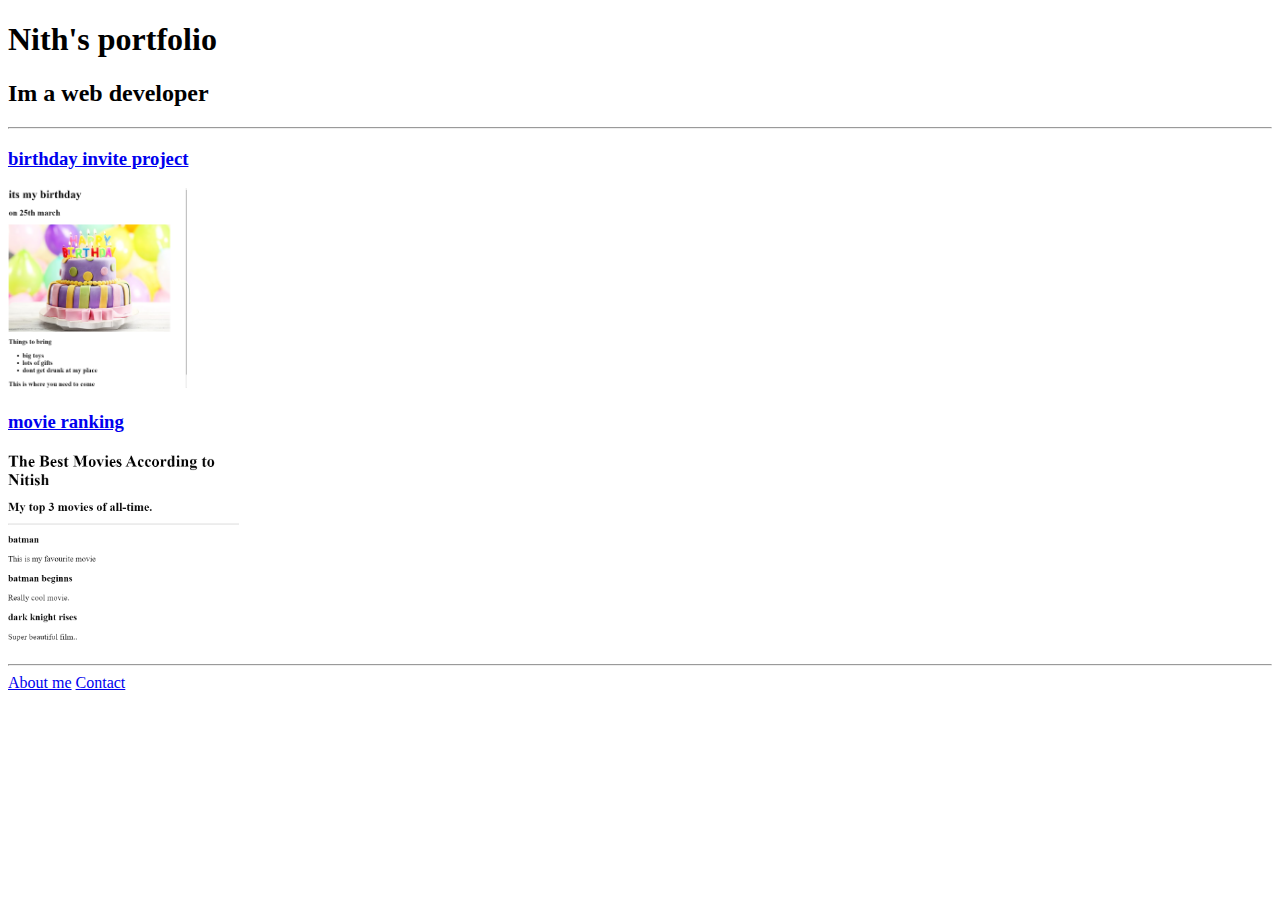
==== index.html @ f0f776c5 "Add files via upload" ====
<!DOCTYPE html>
<html lang="en">
<head> 
    <title>Nith's portfolio </title>
</head>
<body>
    
    <div style=margin: 10px;"></div>
    <h1> Nith's portfolio </h1>
    <h2> Im a web developer</h2>
    <hr/>
    <h3><a href="./public/birthday-invite.html">birthday invite project</a></h3>
    <img src="./assets/images/bbirthday invite.png" height="200">
    <h3><a href="./public/movie-ranking.html">movie ranking </a></h3>
    <img src="./assets/images/mmovie-ranking.png" height="200">
    <hr/>
    <a href="./public/about.html">About me</a>
    <a href="./public/contact.html">Contact</a>
</body>
</html>
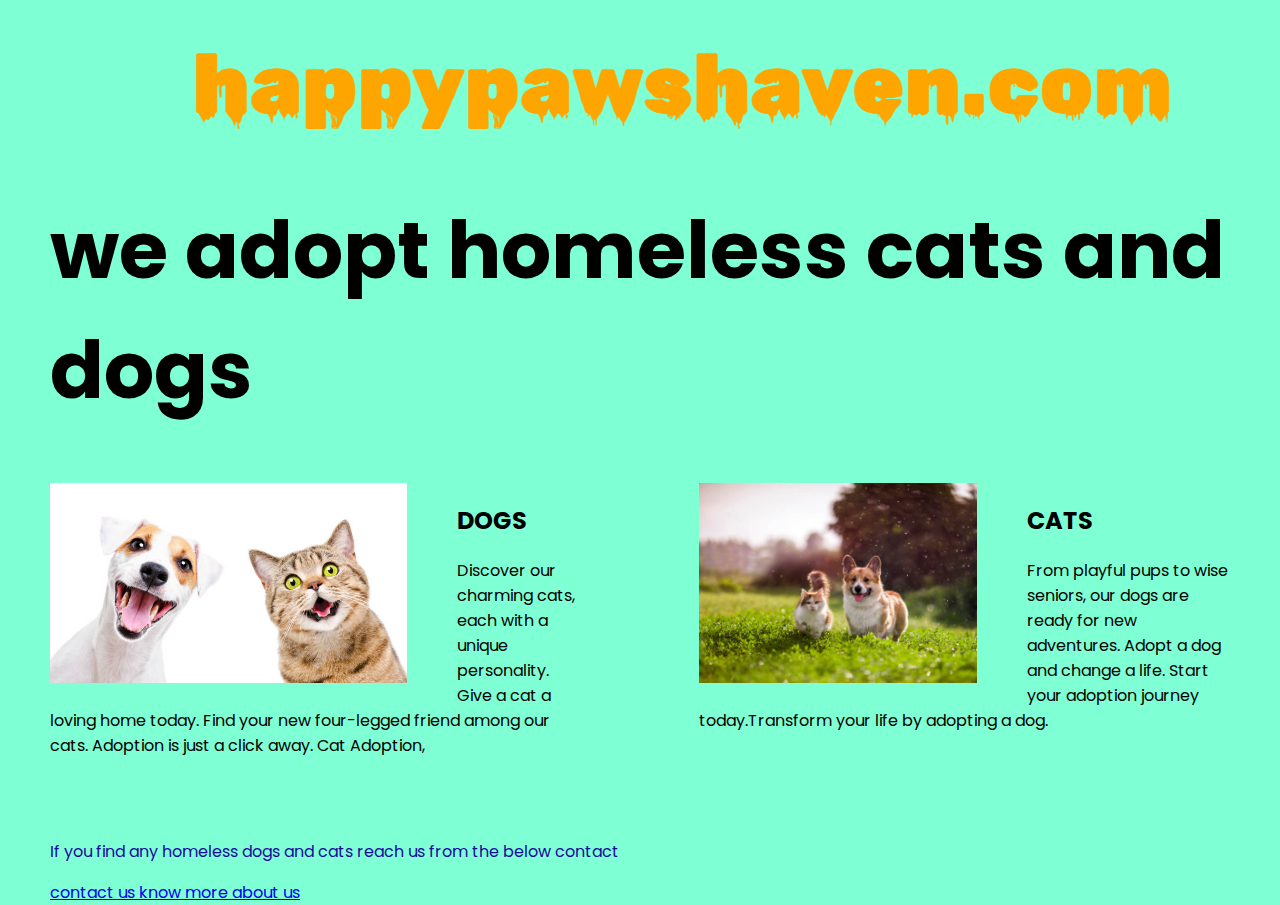
==== commit d0e68482: "Add files via upload" ====
--- a/index.html
+++ b/index.html
@@ -1,22 +1,42 @@
-
 <!DOCTYPE html>
 <html lang="en">
-<head> 
-    <title>Nith's portfolio </title>
+
+<head>
+  <meta charset="UTF-8">
+  <meta name="viewport" content="width=device-width, initial-scale=1.0">
+  <title>Agency</title>
+  <link rel="stylesheet" href="./solution.css">
+  <link rel="preconnect" href="https://fonts.googleapis.com">
+  <link rel="preconnect" href="https://fonts.gstatic.com" crossorigin>
+  <link href="https://fonts.googleapis.com/css2?family=Poppins:wght@400;700&display=swap" rel="stylesheet">
 </head>
+
 <body>
-    
-    <div style=margin: 10px;"></div>
-    <h1> Nith's portfolio </h1>
-    <h2> Im a web developer</h2>
-    <hr/>
-    <h3><a href="./public/birthday-invite.html">birthday invite project</a></h3>
-    <img src="./assets/images/bbirthday invite.png" height="200">
-    <h3><a href="./public/movie-ranking.html">movie ranking </a></h3>
-    <img src="./assets/images/mmovie-ranking.png" height="200">
-    <hr/>
-    <a href="./public/about.html">About me</a>
-    <a href="./public/contact.html">Contact</a>
+  <div class="main">
+    <img class="logo" src="./assets/images/0000.png" alt="logo">
+    <h1>we adopt homeless cats and dogs</h1>
+    <div class="left card"><img class="tile-image" src="./assets/images/doga and cats 2.jpg" alt="hand and flower in water">
+      <h2 class="card-title">DOGS</h2>
+      <p class="card-text">Discover our charming cats, each with a unique personality. Give a cat a loving home today.
+
+        Find your new four-legged friend among our cats. Adoption is just a click away.
+       
+       Cat Adoption, </p>
+    </div>
+
+    <div class="right card"><img class="tile-image" src="./assets/images/dongs and cats images.jpg" alt="metal structure">
+      <h2 class="card-title">CATS</h2>
+      <p> From playful pups to wise seniors, our dogs are ready for new adventures. Adopt a dog and change a life.
+
+        Start your adoption journey today.Transform your life by adopting a dog. </p>
+    </div>
+
+  </div>
+  <footer>
+    <p>If you find any homeless dogs and cats reach us from the below contact</p>
+    <a href="./public/contact.html">contact us    </a>
+    <a href="./public/about.html">know more about us</a>
+  </footer>
 </body>
-</html>
 
+</html>--- a/solution.css
+++ b/solution.css
@@ -0,0 +1,72 @@
+body {
+  font-family: "Poppins", sans-serif;
+  margin: 50px 50px 0 50px;
+  display: flex;
+  flex-direction: column;
+  min-height: 95vh;
+}
+
+body{
+  background-color: aquamarine;
+}
+
+
+.main {
+  flex: 1;
+}
+
+h1 {
+  font-size: 5rem;
+}
+
+footer {
+  text-align: left;
+  color: rgb(27, 9, 160);
+}
+
+.tile-image {
+  height: 200px;
+  float: left;
+  margin-right: 50px;
+}
+
+.card {
+  width: 45%;
+}
+
+.left {
+  float: left;
+}
+
+.right {
+  float: right;
+}
+
+.creative {
+  color: midnightblue;
+}
+
+@media (max-width: 680px) {
+  .logo {
+    width: 100px;
+  }
+
+  h1 {
+    font-size: 3.5rem;
+    text-align: center;
+  }
+
+  .card {
+    width: 100%;
+    display: block;
+    margin-bottom: 30px;
+    text-align: justify;
+  }
+
+  .card img {
+    margin-bottom: 10px;
+    width: 100%;
+    display: inline;
+    object-fit: cover;
+  }
+}
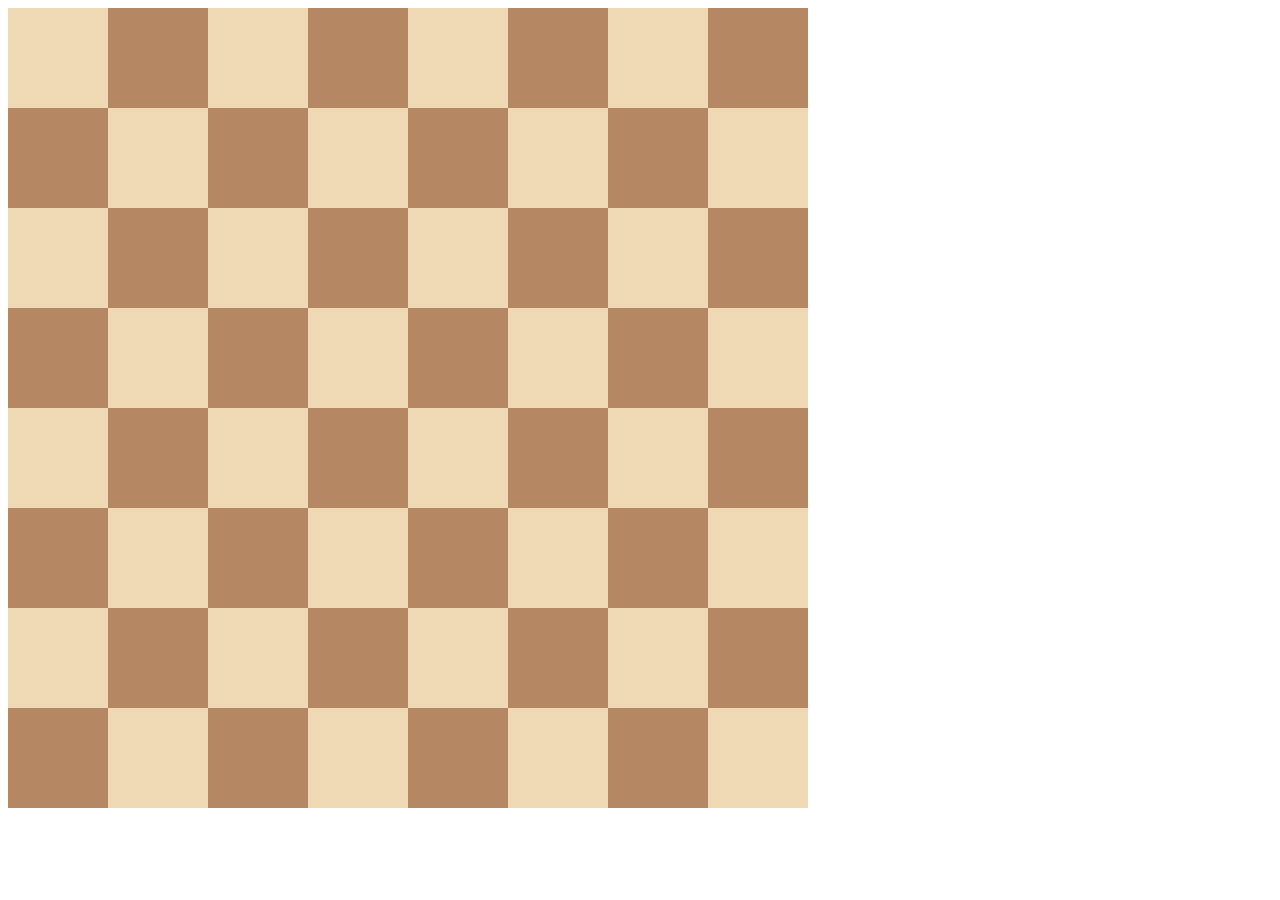
==== commit f0e2132b: "Add files via upload" ====
--- a/index.html
+++ b/index.html
@@ -1,42 +1,98 @@
 <!DOCTYPE html>
-<html lang="en">
+<html>
 
 <head>
-  <meta charset="UTF-8">
-  <meta name="viewport" content="width=device-width, initial-scale=1.0">
-  <title>Agency</title>
-  <link rel="stylesheet" href="./solution.css">
-  <link rel="preconnect" href="https://fonts.googleapis.com">
-  <link rel="preconnect" href="https://fonts.gstatic.com" crossorigin>
-  <link href="https://fonts.googleapis.com/css2?family=Poppins:wght@400;700&display=swap" rel="stylesheet">
+  <title>Chessboard</title>
+  <style>
+    
+    .black{
+      height: 100px;
+      width: 100px;
+      background-color:#b58863 ;
+    }
+    .white{
+      height: 100px;
+      width: 100px;
+      background-color:#f0d9b5 ;
+    }
+
+    .container{
+      display: grid;
+      grid-template-columns: 1fr 1fr 1fr 1fr 1fr 1fr 1fr 1fr;
+      grid-template-rows:  1fr 1fr 1fr 1fr 1fr 1fr 1fr 1fr;
+      width: 800px;
+    }
+ 
+  </style>
 </head>
 
 <body>
-  <div class="main">
-    <img class="logo" src="./assets/images/0000.png" alt="logo">
-    <h1>we adopt homeless cats and dogs</h1>
-    <div class="left card"><img class="tile-image" src="./assets/images/doga and cats 2.jpg" alt="hand and flower in water">
-      <h2 class="card-title">DOGS</h2>
-      <p class="card-text">Discover our charming cats, each with a unique personality. Give a cat a loving home today.
-
-        Find your new four-legged friend among our cats. Adoption is just a click away.
-       
-       Cat Adoption, </p>
-    </div>
-
-    <div class="right card"><img class="tile-image" src="./assets/images/dongs and cats images.jpg" alt="metal structure">
-      <h2 class="card-title">CATS</h2>
-      <p> From playful pups to wise seniors, our dogs are ready for new adventures. Adopt a dog and change a life.
-
-        Start your adoption journey today.Transform your life by adopting a dog. </p>
-    </div>
-
+  <div class="container">
+    <div class="white"></div>
+    <div class="black"></div>
+    <div class="white"></div>
+    <div class="black"></div>
+    <div class="white"></div>
+    <div class="black"></div>
+    <div class="white"></div>
+    <div class="black"></div>
+    <div class="black"></div>
+    <div class="white"></div>
+    <div class="black"></div>
+    <div class="white"></div>
+    <div class="black"></div>
+    <div class="white"></div>
+    <div class="black"></div>
+    <div class="white"></div>
+    <div class="white"></div>
+    <div class="black"></div>
+    <div class="white"></div>
+    <div class="black"></div>
+    <div class="white"></div>
+    <div class="black"></div>
+    <div class="white"></div>
+    <div class="black"></div>
+    <div class="black"></div>
+    <div class="white"></div>
+    <div class="black"></div>
+    <div class="white"></div>
+    <div class="black"></div>
+    <div class="white"></div>
+    <div class="black"></div>
+    <div class="white"></div>
+    <div class="white"></div>
+    <div class="black"></div>
+    <div class="white"></div>
+    <div class="black"></div>
+    <div class="white"></div>
+    <div class="black"></div>
+    <div class="white"></div>
+    <div class="black"></div>
+    <div class="black"></div>
+    <div class="white"></div>
+    <div class="black"></div>
+    <div class="white"></div>
+    <div class="black"></div>
+    <div class="white"></div>
+    <div class="black"></div>
+    <div class="white"></div>
+    <div class="white"></div>
+    <div class="black"></div>
+    <div class="white"></div>
+    <div class="black"></div>
+    <div class="white"></div>
+    <div class="black"></div>
+    <div class="white"></div>
+    <div class="black"></div>
+    <div class="black"></div>
+    <div class="white"></div>
+    <div class="black"></div>
+    <div class="white"></div>
+    <div class="black"></div>
+    <div class="white"></div>
+    <div class="black"></div>
+    <div class="white"></div>
   </div>
-  <footer>
-    <p>If you find any homeless dogs and cats reach us from the below contact</p>
-    <a href="./public/contact.html">contact us    </a>
-    <a href="./public/about.html">know more about us</a>
-  </footer>
 </body>
 
 </html>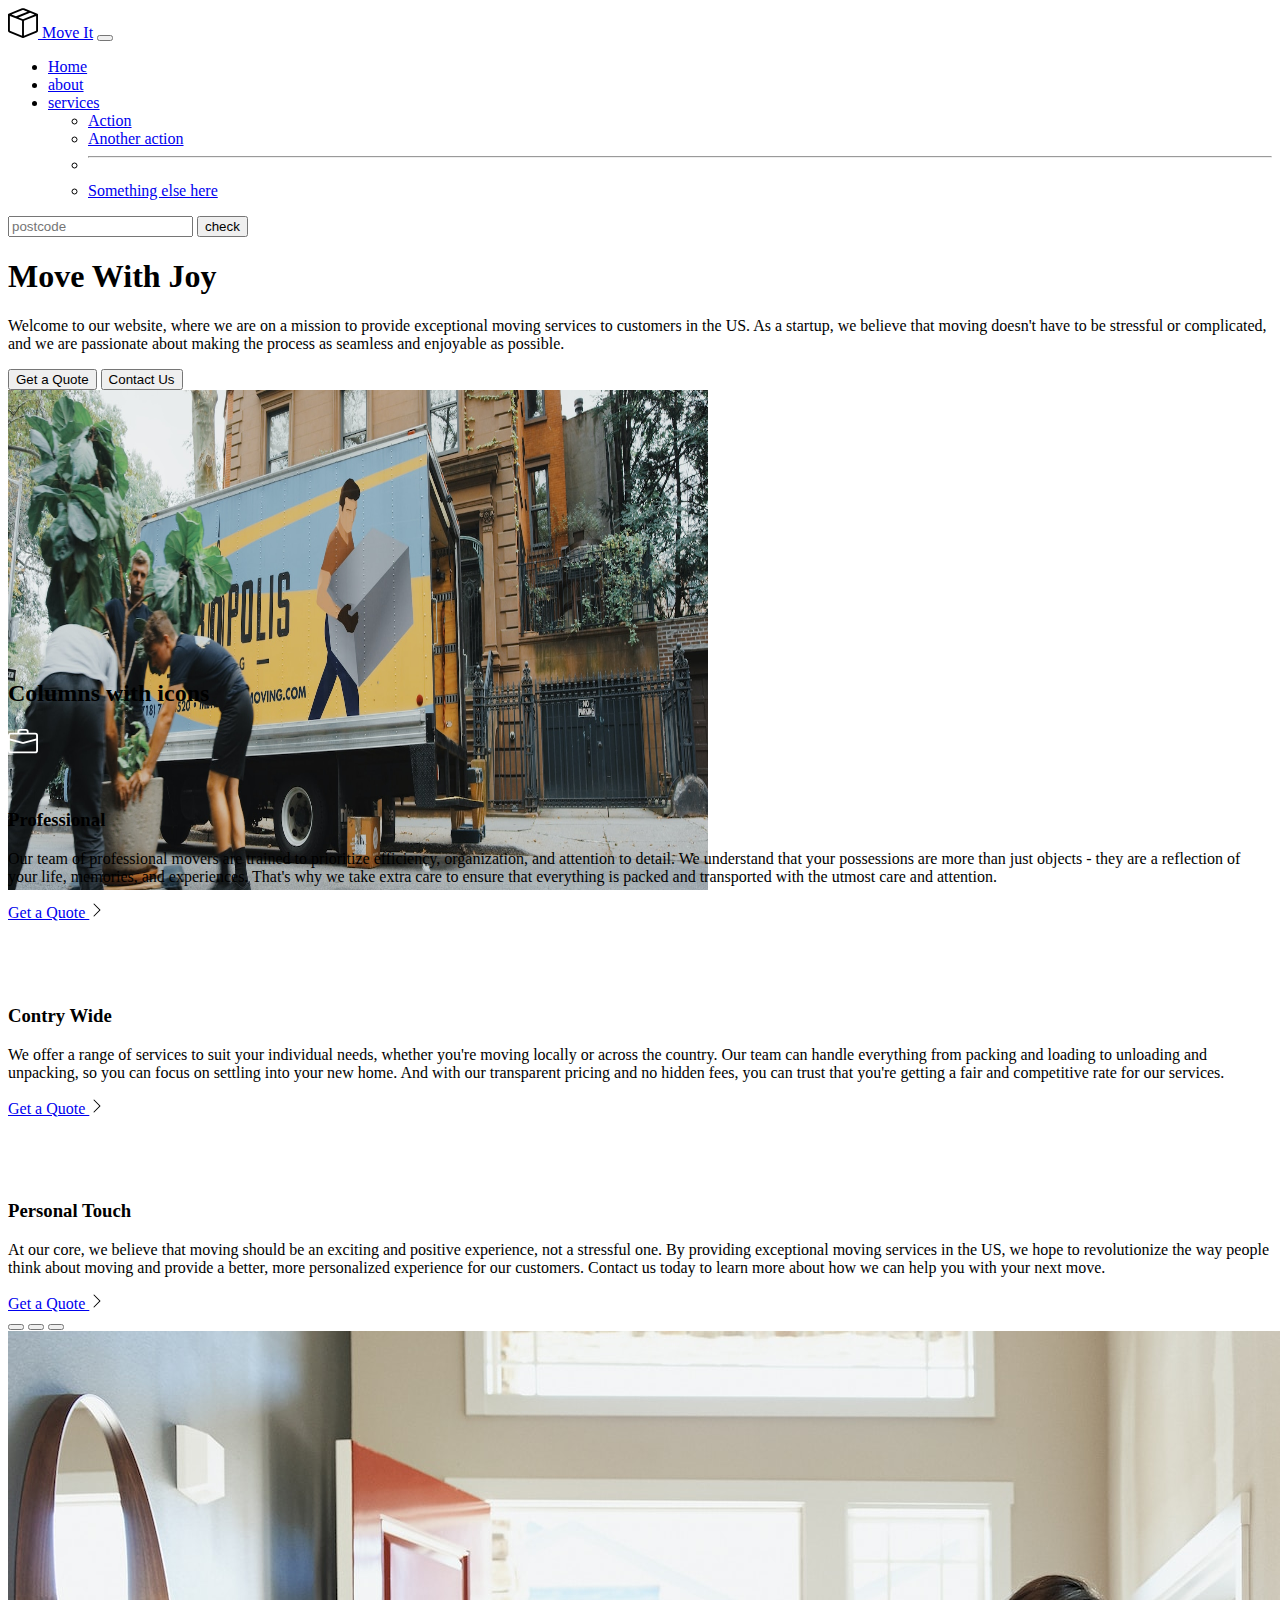
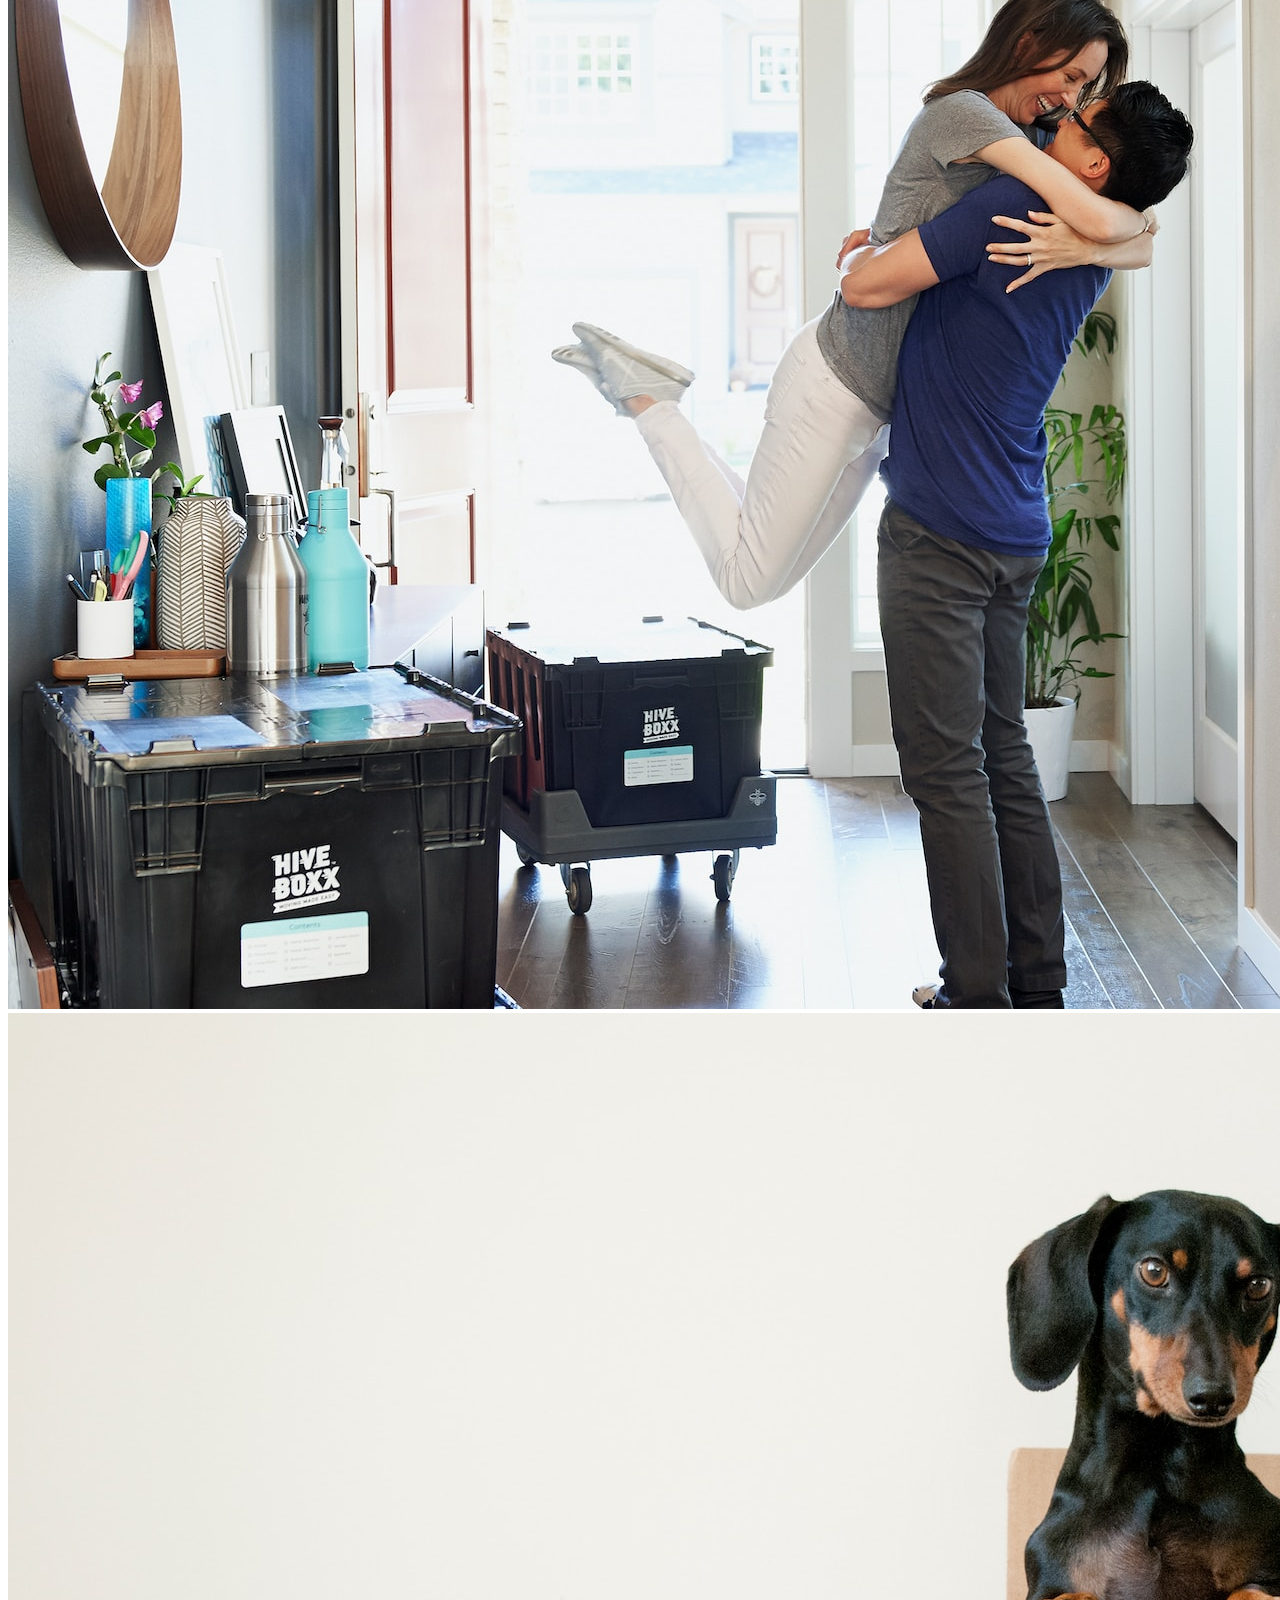
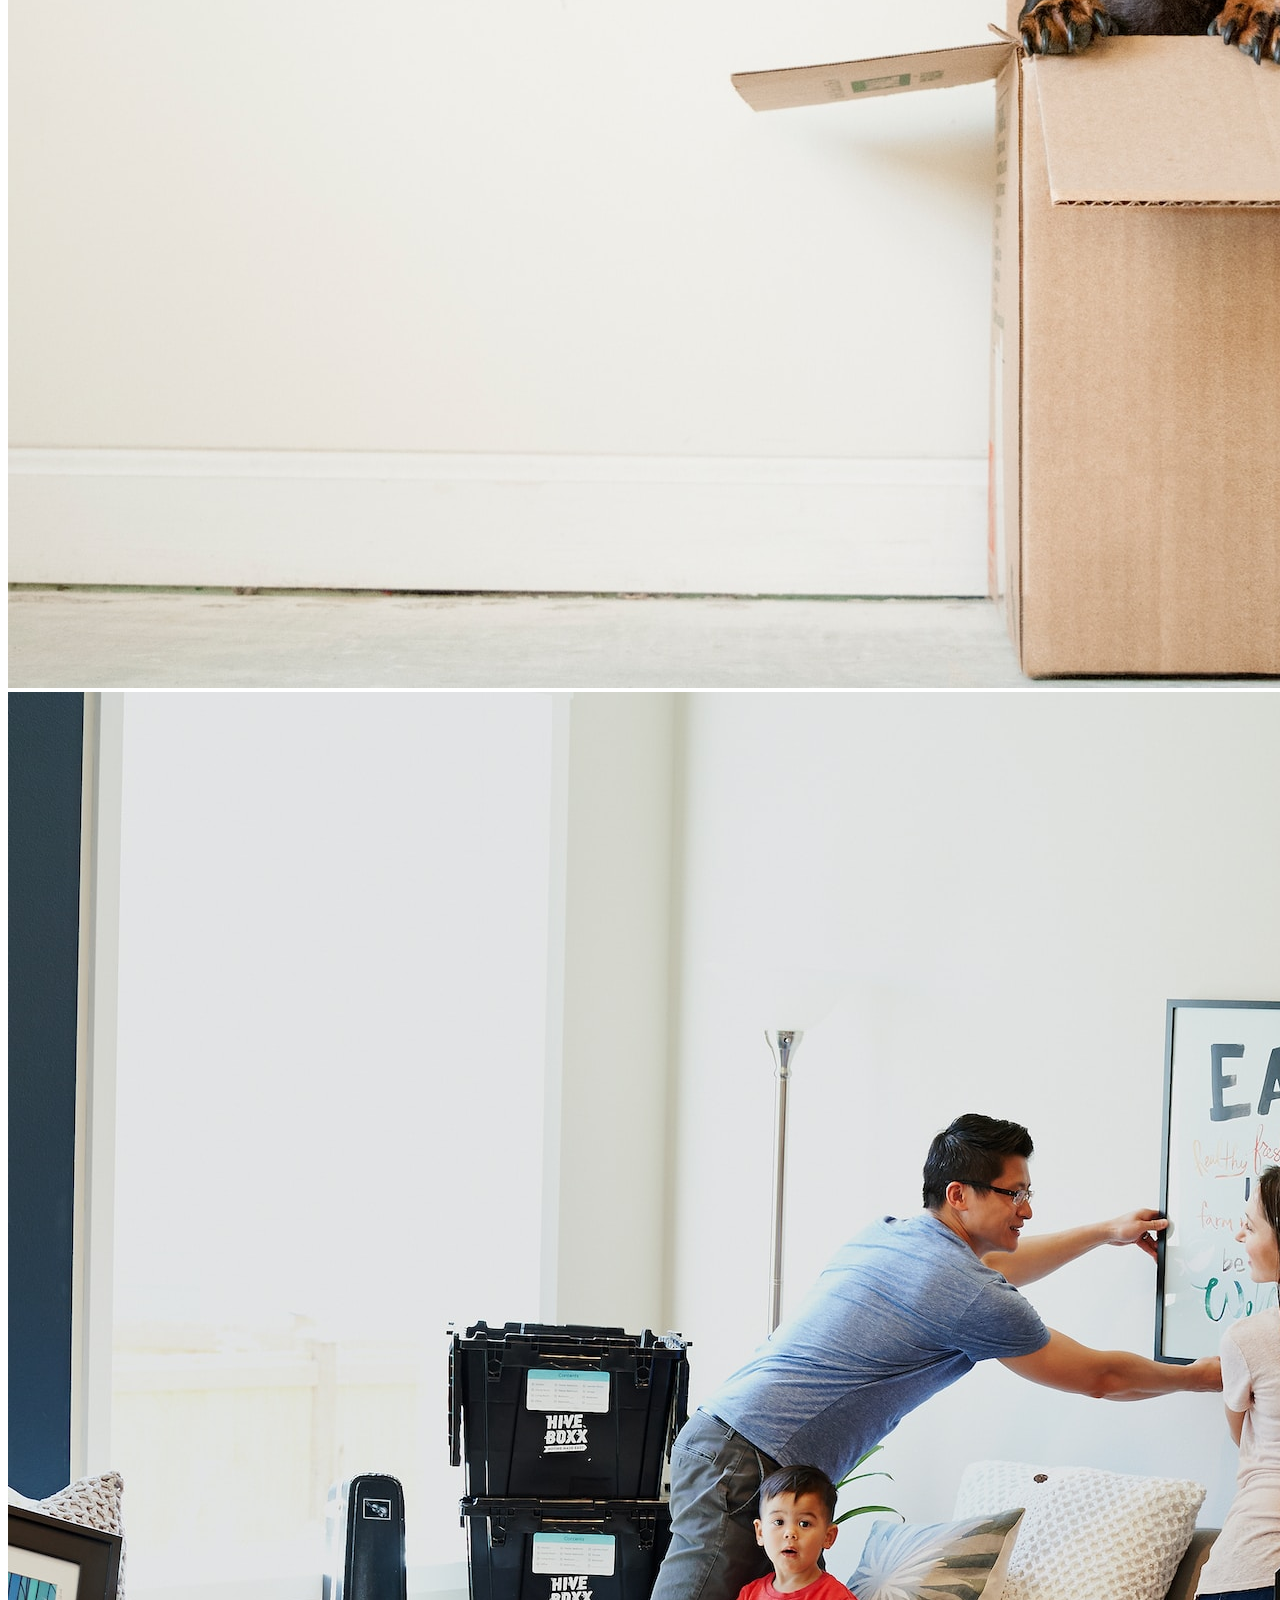
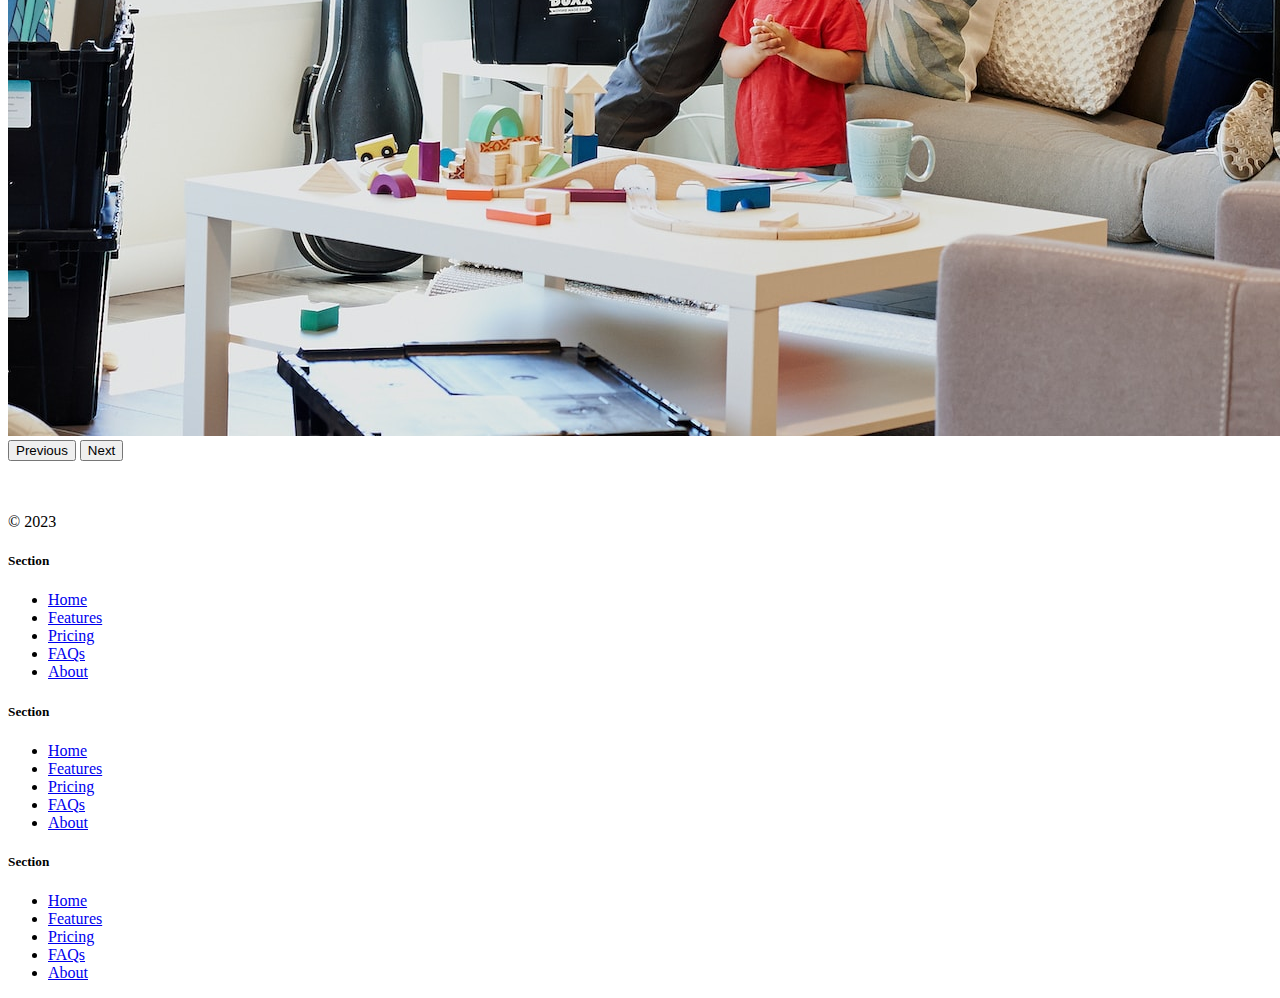
==== commit 56656161: "Add files via upload" ====
--- a/index.html
+++ b/index.html
@@ -1,98 +1,191 @@
 <!DOCTYPE html>
-<html>
+<html lang="en">
 
 <head>
-  <title>Chessboard</title>
+  <meta charset="UTF-8">
+  <meta name="viewport" content="width=device-width, initial-scale=1.0">
+  <title>Bootstrap Components</title>
+  <link href="https://cdn.jsdelivr.net/npm/bootstrap@5.3.0-alpha2/dist/css/bootstrap.min.css" rel="stylesheet"
+    integrity="sha384-aFq/bzH65dt+w6FI2ooMVUpc+21e0SRygnTpmBvdBgSdnuTN7QbdgL+OapgHtvPp" crossorigin="anonymous">
   <style>
-    
-    .black{
-      height: 100px;
-      width: 100px;
-      background-color:#b58863 ;
-    }
-    .white{
-      height: 100px;
-      width: 100px;
-      background-color:#f0d9b5 ;
+    .feature-icon{
+      width:4rem ;
+      height:4rem ;
+      border-radius:0.75rem ;
+
     }
 
-    .container{
-      display: grid;
-      grid-template-columns: 1fr 1fr 1fr 1fr 1fr 1fr 1fr 1fr;
-      grid-template-rows:  1fr 1fr 1fr 1fr 1fr 1fr 1fr 1fr;
-      width: 800px;
-    }
- 
   </style>
 </head>
+ 
+<body>
+  <nav class="navbar navbar-expand-lg bg-body-tertiary">
+    <div class="container-fluid">
+      <a class="navbar-brand" href="#"><img src="./box-seam.svg" height="30"> Move It</a>
+      <button class="navbar-toggler" type="button" data-bs-toggle="collapse" data-bs-target="#navbarSupportedContent" aria-controls="navbarSupportedContent" aria-expanded="false" aria-label="Toggle navigation">
+        <span class="navbar-toggler-icon"></span>
+      </button>
+      <div class="collapse navbar-collapse" id="navbarSupportedContent">
+        <ul class="navbar-nav me-auto mb-2 mb-lg-0">
+          <li class="nav-item">
+            <a class="nav-link active" aria-current="page" href="#">Home</a>
+          </li>
+          <li class="nav-item">
+            <a class="nav-link" href="#">about</a>
+          </li>
+          <li class="nav-item dropdown">
+            <a class="nav-link dropdown-toggle" href="#" role="button" data-bs-toggle="dropdown" aria-expanded="false">
+              services
+            </a>
+            <ul class="dropdown-menu">
+              <li><a class="dropdown-item" href="#">Action</a></li>
+              <li><a class="dropdown-item" href="#">Another action</a></li>
+              <li><hr class="dropdown-divider"></li>
+              <li><a class="dropdown-item" href="#">Something else here</a></li>
+            </ul>
+          </li>
+          
+        </ul>
+        <form class="d-flex" role="search">
+          <input class="form-control me-2" type="search" placeholder="postcode" aria-label="Search">
+          <button class="btn btn-outline-success" type="submit">check</button>
+        </form>
+      </div>
+    </div>
+  </nav>
 
-<body>
+
+  <div class="px-4 pt-5 my-5 text-center border-bottom">
+    <h1 class="display-4 fw-bold text-body-emphasis">Move With Joy</h1>
+    <div class="col-lg-6 mx-auto">
+      <p class="lead mb-4">Welcome to our website, where we are on a mission to provide exceptional moving services to customers in the US. As a startup, we believe that moving doesn't have to be stressful or complicated, and we are passionate about making the process as seamless and enjoyable as possible.</p>
+      <div class="d-grid gap-2 d-sm-flex justify-content-sm-center mb-5">
+        <button type="button" class="btn btn-primary btn-lg px-4 me-sm-3">Get a Quote </button>
+        <button type="button" class="btn btn-outline-secondary btn-lg px-4">Contact Us</button>
+      </div>
+    </div>
+    <div class="overflow-hidden" style="max-height: 30vh;">
+      <div class="container px-5">
+        <img src="./moving-van.jpg" class="img-fluid border rounded-3 shadow-lg mb-4" alt="Example image" width="700" height="500" loading="lazy">
+      </div>
+    </div>
+  </div>
+
+
+  <div class="container px-4 py-5" id="featured-3">
+    <h2 class="pb-2 border-bottom">Columns with icons</h2>
+    <div class="row g-4 py-5 row-cols-1 row-cols-lg-3">
+      <div class="feature col">
+        <div class="feature-icon d-inline-flex align-items-center justify-content-center text-bg-primary bg-gradient fs-2 mb-3">
+          
+          <img src="./briefcase.svg" height="30">
+        </div>
+        <h3 class="fs-2 text-body-emphasis">Professional</h3>
+        <p>Our team of professional movers are trained to prioritize efficiency, organization, and attention to detail. We understand that your possessions are more than just objects - they are a reflection of your life, memories, and experiences. That's why we take extra care to ensure that everything is packed and transported with the utmost care and attention.</p>
+        <a href="#" class="icon-link">
+          Get a Quote
+          <img src="./chevron-right.svg">
+        </a>
+      </div>
+      <div class="feature col">
+        <div class="feature-icon d-inline-flex align-items-center justify-content-center text-bg-primary bg-gradient fs-2 mb-3">
+          <img src="./bus-front.svg" height="30"> 
+        </div>
+        <h3 class="fs-2 text-body-emphasis">Contry Wide</h3>
+        <p>We offer a range of services to suit your individual needs, whether you're moving locally or across the country. Our team can handle everything from packing and loading to unloading and unpacking, so you can focus on settling into your new home. And with our transparent pricing and no hidden fees, you can trust that you're getting a fair and competitive rate for our services.</p>
+        <a href="#" class="icon-link">
+          Get a Quote
+          <img src="./chevron-right.svg">
+        </a>
+      </div>
+      <div class="feature col">
+        <div class="feature-icon d-inline-flex align-items-center justify-content-center text-bg-primary bg-gradient fs-2 mb-3">
+          <img src="./chat-square-heart.svg" height="30">
+        </div>
+        <h3 class="fs-2 text-body-emphasis">Personal Touch</h3>
+        <p>At our core, we believe that moving should be an exciting and positive experience, not a stressful one. By providing exceptional moving services in the US, we hope to revolutionize the way people think about moving and provide a better, more personalized experience for our customers. Contact us today to learn more about how we can help you with your next move.</p>
+        <a href="#" class="icon-link">
+          Get a Quote
+         <img src="./chevron-right.svg">
+        </a>
+      </div>
+    </div>
+  </div>
+
   <div class="container">
-    <div class="white"></div>
-    <div class="black"></div>
-    <div class="white"></div>
-    <div class="black"></div>
-    <div class="white"></div>
-    <div class="black"></div>
-    <div class="white"></div>
-    <div class="black"></div>
-    <div class="black"></div>
-    <div class="white"></div>
-    <div class="black"></div>
-    <div class="white"></div>
-    <div class="black"></div>
-    <div class="white"></div>
-    <div class="black"></div>
-    <div class="white"></div>
-    <div class="white"></div>
-    <div class="black"></div>
-    <div class="white"></div>
-    <div class="black"></div>
-    <div class="white"></div>
-    <div class="black"></div>
-    <div class="white"></div>
-    <div class="black"></div>
-    <div class="black"></div>
-    <div class="white"></div>
-    <div class="black"></div>
-    <div class="white"></div>
-    <div class="black"></div>
-    <div class="white"></div>
-    <div class="black"></div>
-    <div class="white"></div>
-    <div class="white"></div>
-    <div class="black"></div>
-    <div class="white"></div>
-    <div class="black"></div>
-    <div class="white"></div>
-    <div class="black"></div>
-    <div class="white"></div>
-    <div class="black"></div>
-    <div class="black"></div>
-    <div class="white"></div>
-    <div class="black"></div>
-    <div class="white"></div>
-    <div class="black"></div>
-    <div class="white"></div>
-    <div class="black"></div>
-    <div class="white"></div>
-    <div class="white"></div>
-    <div class="black"></div>
-    <div class="white"></div>
-    <div class="black"></div>
-    <div class="white"></div>
-    <div class="black"></div>
-    <div class="white"></div>
-    <div class="black"></div>
-    <div class="black"></div>
-    <div class="white"></div>
-    <div class="black"></div>
-    <div class="white"></div>
-    <div class="black"></div>
-    <div class="white"></div>
-    <div class="black"></div>
-    <div class="white"></div>
-  </div>
+  <div id="carouselExampleIndicators" class="carousel slide">
+    <div class="carousel-indicators">
+      <button type="button" data-bs-target="#carouselExampleIndicators" data-bs-slide-to="0" class="active" aria-current="true" aria-label="Slide 1"></button>
+      <button type="button" data-bs-target="#carouselExampleIndicators" data-bs-slide-to="1" aria-label="Slide 2"></button>
+      <button type="button" data-bs-target="#carouselExampleIndicators" data-bs-slide-to="2" aria-label="Slide 3"></button>
+    </div>
+    <div class="carousel-inner">
+      <div class="carousel-item active">
+        <img src="./couple.jpg" class="d-block w-100" alt="...">
+      </div>
+      <div class="carousel-item">
+        <img src="./dog.jpg" class="d-block w-100" alt="...">
+      </div>
+      <div class="carousel-item">
+        <img src="./family.jpg" class="d-block w-100" alt="...">
+      </div>
+    </div>
+    <button class="carousel-control-prev" type="button" data-bs-target="#carouselExampleIndicators" data-bs-slide="prev">
+      <span class="carousel-control-prev-icon" aria-hidden="true"></span>
+      <span class="visually-hidden">Previous</span>
+    </button>
+    <button class="carousel-control-next" type="button" data-bs-target="#carouselExampleIndicators" data-bs-slide="next">
+      <span class="carousel-control-next-icon" aria-hidden="true"></span>
+      <span class="visually-hidden">Next</span>
+    </button>
+   </div>
+   <footer class="row row-cols-1 row-cols-sm-2 row-cols-md-5 py-5 my-5 border-top">
+    <div class="col mb-3">
+      <a href="/" class="d-flex align-items-center mb-3 link-body-emphasis text-decoration-none">
+        <svg class="bi me-2" width="40" height="32"><use xlink:href="#bootstrap"></use></svg>
+      </a>
+      <p class="text-body-secondary">© 2023</p>
+    </div>
+
+    <div class="col mb-3">
+
+    </div>
+
+    <div class="col mb-3">
+      <h5>Section</h5>
+      <ul class="nav flex-column">
+        <li class="nav-item mb-2"><a href="#" class="nav-link p-0 text-body-secondary">Home</a></li>
+        <li class="nav-item mb-2"><a href="#" class="nav-link p-0 text-body-secondary">Features</a></li>
+        <li class="nav-item mb-2"><a href="#" class="nav-link p-0 text-body-secondary">Pricing</a></li>
+        <li class="nav-item mb-2"><a href="#" class="nav-link p-0 text-body-secondary">FAQs</a></li>
+        <li class="nav-item mb-2"><a href="#" class="nav-link p-0 text-body-secondary">About</a></li>
+      </ul>
+    </div>
+
+    <div class="col mb-3">
+      <h5>Section</h5>
+      <ul class="nav flex-column">
+        <li class="nav-item mb-2"><a href="#" class="nav-link p-0 text-body-secondary">Home</a></li>
+        <li class="nav-item mb-2"><a href="#" class="nav-link p-0 text-body-secondary">Features</a></li>
+        <li class="nav-item mb-2"><a href="#" class="nav-link p-0 text-body-secondary">Pricing</a></li>
+        <li class="nav-item mb-2"><a href="#" class="nav-link p-0 text-body-secondary">FAQs</a></li>
+        <li class="nav-item mb-2"><a href="#" class="nav-link p-0 text-body-secondary">About</a></li>
+      </ul>
+    </div>
+
+    <div class="col mb-3">
+      <h5>Section</h5>
+      <ul class="nav flex-column">
+        <li class="nav-item mb-2"><a href="#" class="nav-link p-0 text-body-secondary">Home</a></li>
+        <li class="nav-item mb-2"><a href="#" class="nav-link p-0 text-body-secondary">Features</a></li>
+        <li class="nav-item mb-2"><a href="#" class="nav-link p-0 text-body-secondary">Pricing</a></li>
+        <li class="nav-item mb-2"><a href="#" class="nav-link p-0 text-body-secondary">FAQs</a></li>
+        <li class="nav-item mb-2"><a href="#" class="nav-link p-0 text-body-secondary">About</a></li>
+      </ul>
+    </div>
+  </footer>
+</div>
+<script src="https://cdn.jsdelivr.net/npm/bootstrap@5.3.2/dist/js/bootstrap.bundle.min.js" integrity="sha384-C6RzsynM9kWDrMNeT87bh95OGNyZPhcTNXj1NW7RuBCsyN/o0jlpcV8Qyq46cDfL" crossorigin="anonymous"></script>
 </body>
 
 </html>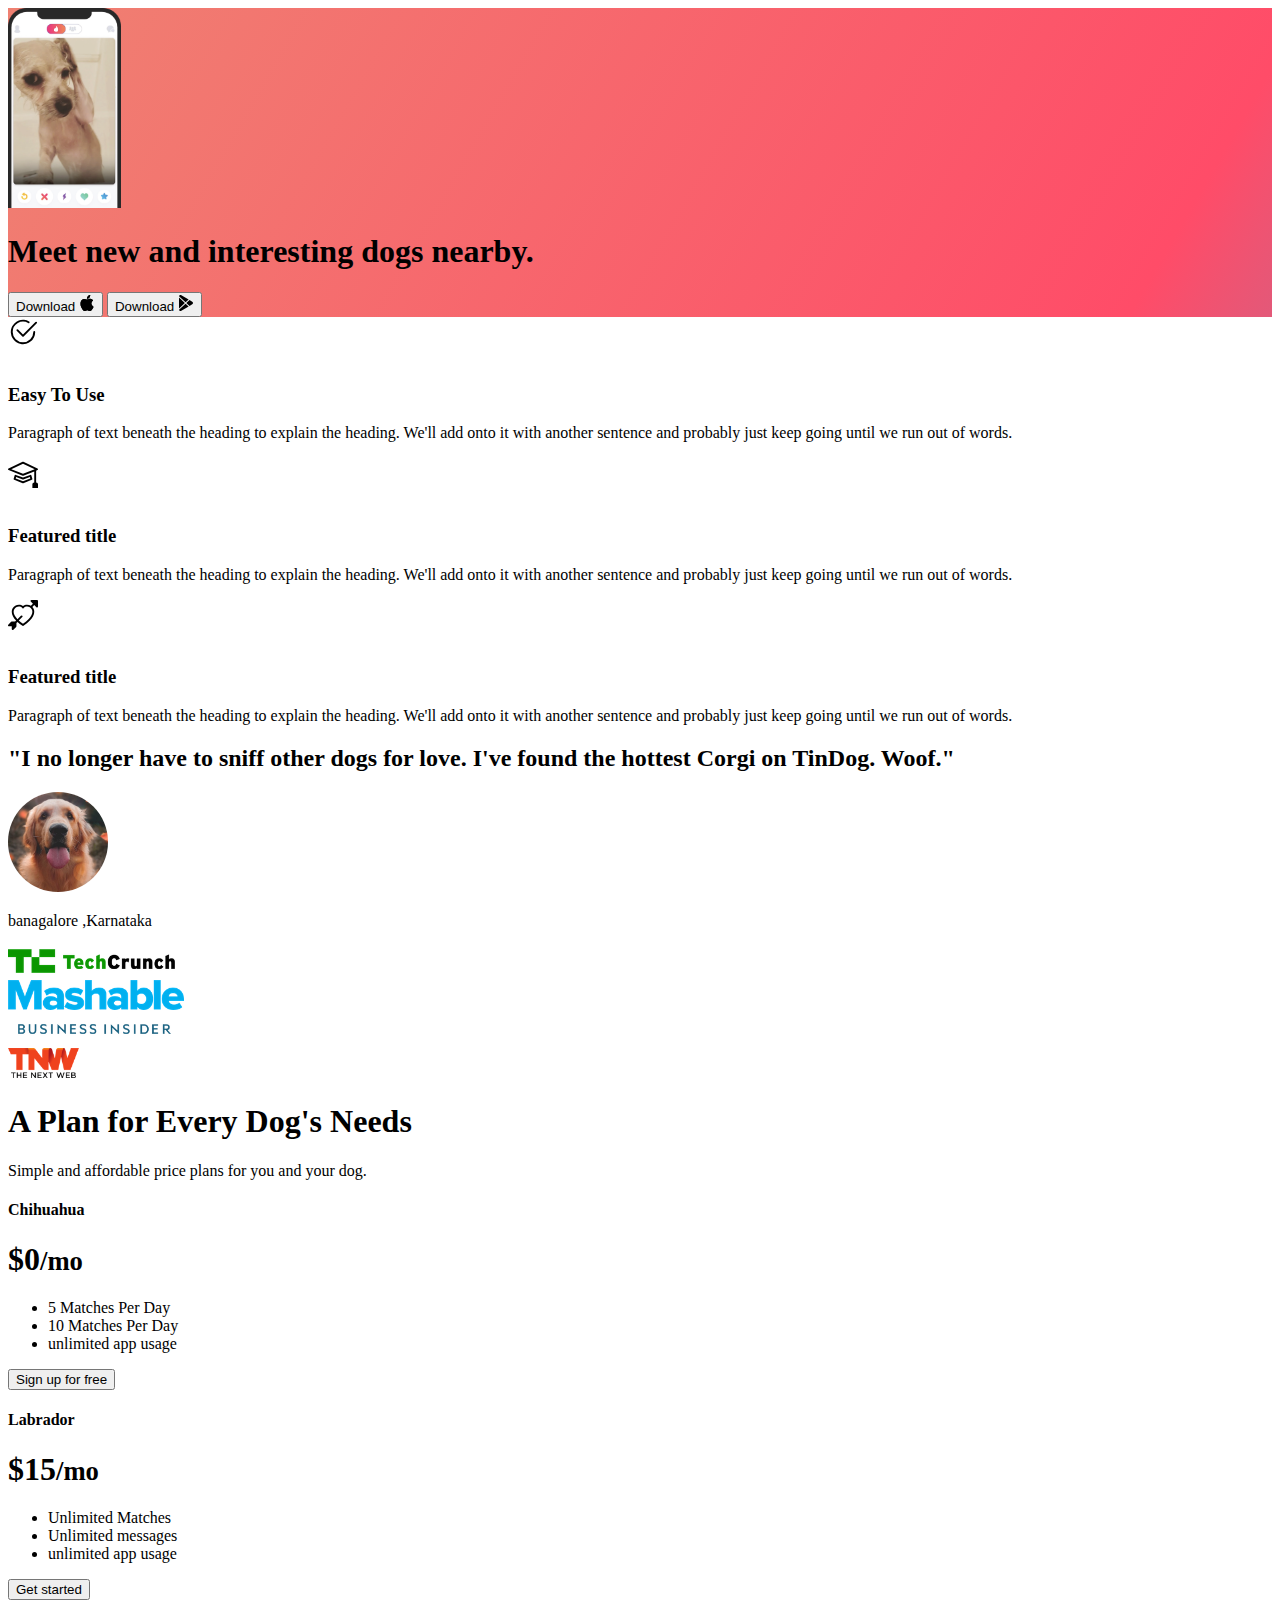
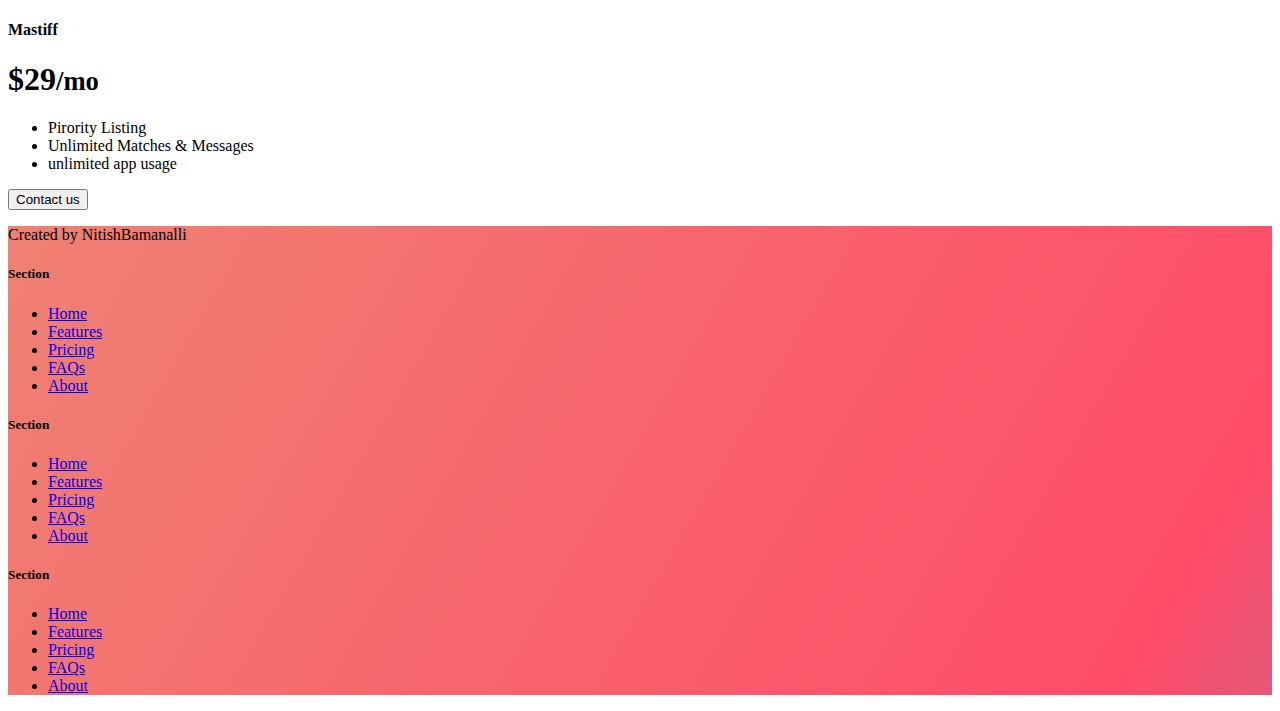
==== commit 0f7ffa8b: "Add files via upload" ====
--- a/index.html
+++ b/index.html
@@ -4,188 +4,248 @@
 <head>
   <meta charset="UTF-8">
   <meta name="viewport" content="width=device-width, initial-scale=1.0">
-  <title>Bootstrap Components</title>
-  <link href="https://cdn.jsdelivr.net/npm/bootstrap@5.3.0-alpha2/dist/css/bootstrap.min.css" rel="stylesheet"
-    integrity="sha384-aFq/bzH65dt+w6FI2ooMVUpc+21e0SRygnTpmBvdBgSdnuTN7QbdgL+OapgHtvPp" crossorigin="anonymous">
-  <style>
-    .feature-icon{
-      width:4rem ;
-      height:4rem ;
-      border-radius:0.75rem ;
-
-    }
-
-  </style>
+  <title>TinDog</title>
+  <link href="https://cdn.jsdelivr.net/npm/bootstrap@5.3.2/dist/css/bootstrap.min.css" rel="stylesheet" integrity="sha384-T3c6CoIi6uLrA9TneNEoa7RxnatzjcDSCmG1MXxSR1GAsXEV/Dwwykc2MPK8M2HN" crossorigin="anonymous">
+  <link rel="stylesheet" href="./css/style.css">
 </head>
+
+<body>
+
+  <!-- Title -->
+ <section id="title" class="gradient-background"> 
+  <div class="container col-xxl-8 px-4 pt-5">
+    <div class="row flex-lg-row-reverse align-items-center g-5 pt-5">
+      <div class="col-10 col-sm-8 col-lg-6">
+        <img src="./images/iphone.png" class="d-block mx-lg-auto img-fluid" alt="Bootstrap Themes"  height="200" loading="lazy">
+      </div>
+      <div class="col-lg-6">
+        <h1 class="display-5 fw-bold text-body-emphasis lh-1 mb-3">Meet new and interesting dogs nearby.</h1>
+        <div class="d-grid gap-2 d-md-flex justify-content-md-start">
+          <button type="button" class="btn btn-light btn-lg px-4 me-md-2">Download <svg xmlns="http://www.w3.org/2000/svg" width="16" height="16" fill="currentColor"
+            class="bi bi-apple mb-1" viewBox="0 0 16 16">
+<path
+              d="M11.182.008C11.148-.03 9.923.023 8.857 1.18c-1.066 1.156-.902 2.482-.878 2.516.024.034 1.52.087 2.475-1.258.955-1.345.762-2.391.728-2.43Zm3.314 11.733c-.048-.096-2.325-1.234-2.113-3.422.212-2.189 1.675-2.789 1.698-2.854.023-.065-.597-.79-1.254-1.157a3.692 3.692 0 0 0-1.563-.434c-.108-.003-.483-.095-1.254.116-.508.139-1.653.589-1.968.607-.316.018-1.256-.522-2.267-.665-.647-.125-1.333.131-1.824.328-.49.196-1.422.754-2.074 2.237-.652 1.482-.311 3.83-.067 4.56.244.729.625 1.924 1.273 2.796.576.984 1.34 1.667 1.659 1.899.319.232 1.219.386 1.843.067.502-.308 1.408-.485 1.766-.472.357.013 1.061.154 1.782.539.571.197 1.111.115 1.652-.105.541-.221 1.324-1.059 2.238-2.758.347-.79.505-1.217.473-1.282Z" />
+<path
+              d="M11.182.008C11.148-.03 9.923.023 8.857 1.18c-1.066 1.156-.902 2.482-.878 2.516.024.034 1.52.087 2.475-1.258.955-1.345.762-2.391.728-2.43Zm3.314 11.733c-.048-.096-2.325-1.234-2.113-3.422.212-2.189 1.675-2.789 1.698-2.854.023-.065-.597-.79-1.254-1.157a3.692 3.692 0 0 0-1.563-.434c-.108-.003-.483-.095-1.254.116-.508.139-1.653.589-1.968.607-.316.018-1.256-.522-2.267-.665-.647-.125-1.333.131-1.824.328-.49.196-1.422.754-2.074 2.237-.652 1.482-.311 3.83-.067 4.56.244.729.625 1.924 1.273 2.796.576.984 1.34 1.667 1.659 1.899.319.232 1.219.386 1.843.067.502-.308 1.408-.485 1.766-.472.357.013 1.061.154 1.782.539.571.197 1.111.115 1.652-.105.541-.221 1.324-1.059 2.238-2.758.347-.79.505-1.217.473-1.282Z" />
+</svg></button>
+          <button type="button" class="btn btn-outline-light btn-lg px-4">Download <svg xmlns="http://www.w3.org/2000/svg" width="16" height="16" fill="currentColor"
+            class="bi bi-google-play mb-1" viewBox="0 0 16 16">
+<path
+              d="M14.222 9.374c1.037-.61 1.037-2.137 0-2.748L11.528 5.04 8.32 8l3.207 2.96 2.694-1.586Zm-3.595 2.116L7.583 8.68 1.03 14.73c.201 1.029 1.36 1.61 2.303 1.055l7.294-4.295ZM1 13.396V2.603L6.846 8 1 13.396ZM1.03 1.27l6.553 6.05 3.044-2.81L3.333.215C2.39-.341 1.231.24 1.03 1.27Z" />
+</svg>
+</button>
+        </div>
+      </div>
+    </div>
+  </div>
+ </section>
+
+
+
+  <!-- Features --> 
+  <div class="container mt-5">
+  <div class="row g-4 py-5 row-cols-1 row-cols-lg-3">
+    <div class="col d-flex align-items-start">
+      <div class="icon-square text-body-emphasis bg-body-secondary d-inline-flex align-items-center justify-content-center fs-4 flex-shrink-0 me-3">
+        <svg xmlns="http://www.w3.org/2000/svg" height="30" fill="currentColor" class="bi bi-check2-circle"
+              viewBox="0 0 16 16">
+<path
+                d="M2.5 8a5.5 5.5 0 0 1 8.25-4.764.5.5 0 0 0 .5-.866A6.5 6.5 0 1 0 14.5 8a.5.5 0 0 0-1 0 5.5 5.5 0 1 1-11 0z" />
+<path
+                d="M15.354 3.354a.5.5 0 0 0-.708-.708L8 9.293 5.354 6.646a.5.5 0 1 0-.708.708l3 3a.5.5 0 0 0 .708 0l7-7z" />
+</svg>
+
+      </div>
+      <div>
+        <h3 class="fs-2 text-body-emphasis">Easy To Use</h3>
+        <p>Paragraph of text beneath the heading to explain the heading. We'll add onto it with another sentence and probably just keep going until we run out of words.</p>
+
+        </a>
+      </div>
+    </div>
+    <div class="col d-flex align-items-start">
+      <div class="icon-square text-body-emphasis bg-body-secondary d-inline-flex align-items-center justify-content-center fs-4 flex-shrink-0 me-3">
+        <svg xmlns="http://www.w3.org/2000/svg" height="30" fill="currentColor" class="bi bi-mortarboard" viewBox="0 0 16 16">
+          <path d="M8.211 2.047a.5.5 0 0 0-.422 0l-7.5 3.5a.5.5 0 0 0 .025.917l7.5 3a.5.5 0 0 0 .372 0L14 7.14V13a1 1 0 0 0-1 1v2h3v-2a1 1 0 0 0-1-1V6.739l.686-.275a.5.5 0 0 0 .025-.917l-7.5-3.5ZM8 8.46 1.758 5.965 8 3.052l6.242 2.913L8 8.46Z"/>
+          <path d="M4.176 9.032a.5.5 0 0 0-.656.327l-.5 1.7a.5.5 0 0 0 .294.605l4.5 1.8a.5.5 0 0 0 .372 0l4.5-1.8a.5.5 0 0 0 .294-.605l-.5-1.7a.5.5 0 0 0-.656-.327L8 10.466 4.176 9.032Zm-.068 1.873.22-.748 3.496 1.311a.5.5 0 0 0 .352 0l3.496-1.311.22.748L8 12.46l-3.892-1.556Z"/>
+          </svg>
+      </div>
+      <div>
+        <h3 class="fs-2 text-body-emphasis">Featured title</h3>
+        <p>Paragraph of text beneath the heading to explain the heading. We'll add onto it with another sentence and probably just keep going until we run out of words.</p>
+        
+        </a>
+      </div>
+    </div>
+    <div class="col d-flex align-items-start">
+      <div class="icon-square text-body-emphasis bg-body-secondary d-inline-flex align-items-center justify-content-center fs-4 flex-shrink-0 me-3">
+        <svg xmlns="http://www.w3.org/2000/svg" height="30" fill="currentColor" class="bi bi-arrow-through-heart"
+              viewBox="0 0 16 16">
+<path fill-rule="evenodd"
+                d="M2.854 15.854A.5.5 0 0 1 2 15.5V14H.5a.5.5 0 0 1-.354-.854l1.5-1.5A.5.5 0 0 1 2 11.5h1.793l.53-.53c-.771-.802-1.328-1.58-1.704-2.32-.798-1.575-.775-2.996-.213-4.092C3.426 2.565 6.18 1.809 8 3.233c1.25-.98 2.944-.928 4.212-.152L13.292 2 12.147.854A.5.5 0 0 1 12.5 0h3a.5.5 0 0 1 .5.5v3a.5.5 0 0 1-.854.354L14 2.707l-1.006 1.006c.236.248.44.531.6.845.562 1.096.585 2.517-.213 4.092-.793 1.563-2.395 3.288-5.105 5.08L8 13.912l-.276-.182a21.86 21.86 0 0 1-2.685-2.062l-.539.54V14a.5.5 0 0 1-.146.354l-1.5 1.5Zm2.893-4.894A20.419 20.419 0 0 0 8 12.71c2.456-1.666 3.827-3.207 4.489-4.512.679-1.34.607-2.42.215-3.185-.817-1.595-3.087-2.054-4.346-.761L8 4.62l-.358-.368c-1.259-1.293-3.53-.834-4.346.761-.392.766-.464 1.845.215 3.185.323.636.815 1.33 1.519 2.065l1.866-1.867a.5.5 0 1 1 .708.708L5.747 10.96Z" />
+</svg>
+      </div>
+      <div>
+        <h3 class="fs-2 text-body-emphasis">Featured title</h3>
+        <p>Paragraph of text beneath the heading to explain the heading. We'll add onto it with another sentence and probably just keep going until we run out of words.</p>
+       
+        </a>
+      </div>
+    </div>
+  </div>
+  </div>
  
-<body>
-  <nav class="navbar navbar-expand-lg bg-body-tertiary">
-    <div class="container-fluid">
-      <a class="navbar-brand" href="#"><img src="./box-seam.svg" height="30"> Move It</a>
-      <button class="navbar-toggler" type="button" data-bs-toggle="collapse" data-bs-target="#navbarSupportedContent" aria-controls="navbarSupportedContent" aria-expanded="false" aria-label="Toggle navigation">
-        <span class="navbar-toggler-icon"></span>
-      </button>
-      <div class="collapse navbar-collapse" id="navbarSupportedContent">
-        <ul class="navbar-nav me-auto mb-2 mb-lg-0">
-          <li class="nav-item">
-            <a class="nav-link active" aria-current="page" href="#">Home</a>
-          </li>
-          <li class="nav-item">
-            <a class="nav-link" href="#">about</a>
-          </li>
-          <li class="nav-item dropdown">
-            <a class="nav-link dropdown-toggle" href="#" role="button" data-bs-toggle="dropdown" aria-expanded="false">
-              services
-            </a>
-            <ul class="dropdown-menu">
-              <li><a class="dropdown-item" href="#">Action</a></li>
-              <li><a class="dropdown-item" href="#">Another action</a></li>
-              <li><hr class="dropdown-divider"></li>
-              <li><a class="dropdown-item" href="#">Something else here</a></li>
+  
+  
+ 
+
+  </section>
+  <!-- Testimonial -->
+  <div class="p-5 text-center bg-body-tertiary">
+    <div class="container py-5">
+      <h2 class="text-body-emphasis">"I no longer have to sniff other dogs for love. I've found the hottest Corgi on TinDog. Woof."</h2>
+      <img class="profile-img mt-5" src="./images/dog-img.jpg">
+      <p class="col-lg-8 mx-auto lead mt-2">
+        banagalore ,Karnataka
+      </p>
+    </div>
+    <div class="container">
+      <div class="row">
+        <div class="col-lg-3 col-sm-12">
+          <img src="./images/techcrunch.png" height="30">
+        </div>
+        <div class="col-lg-3 col-sm-12">
+          <img src="./images/mashable.png" height="30">
+        </div>
+        <div class="col-lg-3 col-sm-12">
+          <img src="./images/bizinsider.png"height="30">
+        </div>
+        <div class="col-lg-3 col-sm-12">
+          <img src="./images/tnw.png" height="30">
+        </div>
+      </div>
+    </div>
+  </div>
+  <section id="testimonial">
+
+  </section>
+  <!-- Pricing -->
+  <div class="container">
+    <div class="pricing-header p-3 pb-md-4 mx-auto text-center">
+      <h1 class="display-4 fw-normal text-body-emphasis">A Plan for Every Dog's Needs</h1>
+      <p class="fs-5 text-body-secondary">Simple and affordable price plans for you and your dog.
+      </p>
+    </div>
+
+
+    <div class="row row-cols-1 row-cols-md-3 mb-3 text-center">
+      <div class="col">
+        <div class="card mb-4 rounded-3 shadow-sm">
+          <div class="card-header py-3">
+            <h4 class="my-0 fw-normal">Chihuahua</h4>
+          </div>
+          <div class="card-body">
+            <h1 class="card-title pricing-card-title">$0<small class="text-body-secondary fw-light">/mo</small></h1>
+            <ul class="list-unstyled mt-3 mb-4">
+              <li>5 Matches Per Day</li>
+              <li>10 Matches Per Day</li>
+              <li>unlimited app usage</li>
+              
             </ul>
-          </li>
-          
+            <button type="button" class="w-100 btn btn-lg btn-outline-primary">Sign up for free</button>
+          </div>
+        </div>
+      </div>
+      <div class="col">
+        <div class="card mb-4 rounded-3 shadow-sm">
+          <div class="card-header py-3">
+            <h4 class="my-0 fw-normal">Labrador</h4>
+          </div>
+          <div class="card-body">
+            <h1 class="card-title pricing-card-title">$15<small class="text-body-secondary fw-light">/mo</small></h1>
+            <ul class="list-unstyled mt-3 mb-4">
+              <li>Unlimited Matches</li>
+              <li>Unlimited messages</li>
+              <li>unlimited app usage</li>
+              
+            </ul>
+            <button type="button" class="w-100 btn btn-lg btn-dark">Get started</button>
+          </div>
+        </div>
+      </div>
+      <div class="col">
+        <div class="card mb-4 rounded-3 shadow-sm border-dark">
+          <div class="card-header py-3 text-bg-dark border-dark">
+            <h4 class="my-0 fw-normal">Mastiff</h4>
+          </div>
+          <div class="card-body">
+            <h1 class="card-title pricing-card-title">$29<small class="text-body-secondary fw-light">/mo</small></h1>
+            <ul class="list-unstyled mt-3 mb-4">
+              <li>Pirority Listing</li>
+              <li>Unlimited Matches & Messages</li>
+              <li>unlimited app usage</li>
+              
+            </ul>
+            <button type="button" class="w-100 btn btn-lg btn-dark">Contact us</button>
+          </div>
+        </div>
+      </div>
+    </div>
+  </div>
+  
+  <section id="pricing">
+
+  </section>
+  <!-- Footer -->
+  <section id="footer" class="gradient-background">
+  <div class="container">
+    <footer class="row row-cols-1 row-cols-sm-2 row-cols-md-5 py-5 mt-5">
+      <div class="col mb-3">
+        
+        <p class="text-body-secondary">Created by NitishBamanalli</p>
+      </div>
+  
+      <div class="col mb-3">
+  
+      </div>
+  
+      <div class="col mb-3">
+        <h5>Section</h5>
+        <ul class="nav flex-column">
+          <li class="nav-item mb-2"><a href="#" class="nav-link p-0 text-body-secondary">Home</a></li>
+          <li class="nav-item mb-2"><a href="#" class="nav-link p-0 text-body-secondary">Features</a></li>
+          <li class="nav-item mb-2"><a href="#" class="nav-link p-0 text-body-secondary">Pricing</a></li>
+          <li class="nav-item mb-2"><a href="#" class="nav-link p-0 text-body-secondary">FAQs</a></li>
+          <li class="nav-item mb-2"><a href="#" class="nav-link p-0 text-body-secondary">About</a></li>
         </ul>
-        <form class="d-flex" role="search">
-          <input class="form-control me-2" type="search" placeholder="postcode" aria-label="Search">
-          <button class="btn btn-outline-success" type="submit">check</button>
-        </form>
-      </div>
-    </div>
-  </nav>
-
-
-  <div class="px-4 pt-5 my-5 text-center border-bottom">
-    <h1 class="display-4 fw-bold text-body-emphasis">Move With Joy</h1>
-    <div class="col-lg-6 mx-auto">
-      <p class="lead mb-4">Welcome to our website, where we are on a mission to provide exceptional moving services to customers in the US. As a startup, we believe that moving doesn't have to be stressful or complicated, and we are passionate about making the process as seamless and enjoyable as possible.</p>
-      <div class="d-grid gap-2 d-sm-flex justify-content-sm-center mb-5">
-        <button type="button" class="btn btn-primary btn-lg px-4 me-sm-3">Get a Quote </button>
-        <button type="button" class="btn btn-outline-secondary btn-lg px-4">Contact Us</button>
-      </div>
-    </div>
-    <div class="overflow-hidden" style="max-height: 30vh;">
-      <div class="container px-5">
-        <img src="./moving-van.jpg" class="img-fluid border rounded-3 shadow-lg mb-4" alt="Example image" width="700" height="500" loading="lazy">
-      </div>
-    </div>
-  </div>
-
-
-  <div class="container px-4 py-5" id="featured-3">
-    <h2 class="pb-2 border-bottom">Columns with icons</h2>
-    <div class="row g-4 py-5 row-cols-1 row-cols-lg-3">
-      <div class="feature col">
-        <div class="feature-icon d-inline-flex align-items-center justify-content-center text-bg-primary bg-gradient fs-2 mb-3">
-          
-          <img src="./briefcase.svg" height="30">
-        </div>
-        <h3 class="fs-2 text-body-emphasis">Professional</h3>
-        <p>Our team of professional movers are trained to prioritize efficiency, organization, and attention to detail. We understand that your possessions are more than just objects - they are a reflection of your life, memories, and experiences. That's why we take extra care to ensure that everything is packed and transported with the utmost care and attention.</p>
-        <a href="#" class="icon-link">
-          Get a Quote
-          <img src="./chevron-right.svg">
-        </a>
-      </div>
-      <div class="feature col">
-        <div class="feature-icon d-inline-flex align-items-center justify-content-center text-bg-primary bg-gradient fs-2 mb-3">
-          <img src="./bus-front.svg" height="30"> 
-        </div>
-        <h3 class="fs-2 text-body-emphasis">Contry Wide</h3>
-        <p>We offer a range of services to suit your individual needs, whether you're moving locally or across the country. Our team can handle everything from packing and loading to unloading and unpacking, so you can focus on settling into your new home. And with our transparent pricing and no hidden fees, you can trust that you're getting a fair and competitive rate for our services.</p>
-        <a href="#" class="icon-link">
-          Get a Quote
-          <img src="./chevron-right.svg">
-        </a>
-      </div>
-      <div class="feature col">
-        <div class="feature-icon d-inline-flex align-items-center justify-content-center text-bg-primary bg-gradient fs-2 mb-3">
-          <img src="./chat-square-heart.svg" height="30">
-        </div>
-        <h3 class="fs-2 text-body-emphasis">Personal Touch</h3>
-        <p>At our core, we believe that moving should be an exciting and positive experience, not a stressful one. By providing exceptional moving services in the US, we hope to revolutionize the way people think about moving and provide a better, more personalized experience for our customers. Contact us today to learn more about how we can help you with your next move.</p>
-        <a href="#" class="icon-link">
-          Get a Quote
-         <img src="./chevron-right.svg">
-        </a>
-      </div>
-    </div>
-  </div>
-
-  <div class="container">
-  <div id="carouselExampleIndicators" class="carousel slide">
-    <div class="carousel-indicators">
-      <button type="button" data-bs-target="#carouselExampleIndicators" data-bs-slide-to="0" class="active" aria-current="true" aria-label="Slide 1"></button>
-      <button type="button" data-bs-target="#carouselExampleIndicators" data-bs-slide-to="1" aria-label="Slide 2"></button>
-      <button type="button" data-bs-target="#carouselExampleIndicators" data-bs-slide-to="2" aria-label="Slide 3"></button>
-    </div>
-    <div class="carousel-inner">
-      <div class="carousel-item active">
-        <img src="./couple.jpg" class="d-block w-100" alt="...">
-      </div>
-      <div class="carousel-item">
-        <img src="./dog.jpg" class="d-block w-100" alt="...">
-      </div>
-      <div class="carousel-item">
-        <img src="./family.jpg" class="d-block w-100" alt="...">
-      </div>
-    </div>
-    <button class="carousel-control-prev" type="button" data-bs-target="#carouselExampleIndicators" data-bs-slide="prev">
-      <span class="carousel-control-prev-icon" aria-hidden="true"></span>
-      <span class="visually-hidden">Previous</span>
-    </button>
-    <button class="carousel-control-next" type="button" data-bs-target="#carouselExampleIndicators" data-bs-slide="next">
-      <span class="carousel-control-next-icon" aria-hidden="true"></span>
-      <span class="visually-hidden">Next</span>
-    </button>
-   </div>
-   <footer class="row row-cols-1 row-cols-sm-2 row-cols-md-5 py-5 my-5 border-top">
-    <div class="col mb-3">
-      <a href="/" class="d-flex align-items-center mb-3 link-body-emphasis text-decoration-none">
-        <svg class="bi me-2" width="40" height="32"><use xlink:href="#bootstrap"></use></svg>
-      </a>
-      <p class="text-body-secondary">© 2023</p>
-    </div>
-
-    <div class="col mb-3">
-
-    </div>
-
-    <div class="col mb-3">
-      <h5>Section</h5>
-      <ul class="nav flex-column">
-        <li class="nav-item mb-2"><a href="#" class="nav-link p-0 text-body-secondary">Home</a></li>
-        <li class="nav-item mb-2"><a href="#" class="nav-link p-0 text-body-secondary">Features</a></li>
-        <li class="nav-item mb-2"><a href="#" class="nav-link p-0 text-body-secondary">Pricing</a></li>
-        <li class="nav-item mb-2"><a href="#" class="nav-link p-0 text-body-secondary">FAQs</a></li>
-        <li class="nav-item mb-2"><a href="#" class="nav-link p-0 text-body-secondary">About</a></li>
-      </ul>
-    </div>
-
-    <div class="col mb-3">
-      <h5>Section</h5>
-      <ul class="nav flex-column">
-        <li class="nav-item mb-2"><a href="#" class="nav-link p-0 text-body-secondary">Home</a></li>
-        <li class="nav-item mb-2"><a href="#" class="nav-link p-0 text-body-secondary">Features</a></li>
-        <li class="nav-item mb-2"><a href="#" class="nav-link p-0 text-body-secondary">Pricing</a></li>
-        <li class="nav-item mb-2"><a href="#" class="nav-link p-0 text-body-secondary">FAQs</a></li>
-        <li class="nav-item mb-2"><a href="#" class="nav-link p-0 text-body-secondary">About</a></li>
-      </ul>
-    </div>
-
-    <div class="col mb-3">
-      <h5>Section</h5>
-      <ul class="nav flex-column">
-        <li class="nav-item mb-2"><a href="#" class="nav-link p-0 text-body-secondary">Home</a></li>
-        <li class="nav-item mb-2"><a href="#" class="nav-link p-0 text-body-secondary">Features</a></li>
-        <li class="nav-item mb-2"><a href="#" class="nav-link p-0 text-body-secondary">Pricing</a></li>
-        <li class="nav-item mb-2"><a href="#" class="nav-link p-0 text-body-secondary">FAQs</a></li>
-        <li class="nav-item mb-2"><a href="#" class="nav-link p-0 text-body-secondary">About</a></li>
-      </ul>
-    </div>
-  </footer>
-</div>
-<script src="https://cdn.jsdelivr.net/npm/bootstrap@5.3.2/dist/js/bootstrap.bundle.min.js" integrity="sha384-C6RzsynM9kWDrMNeT87bh95OGNyZPhcTNXj1NW7RuBCsyN/o0jlpcV8Qyq46cDfL" crossorigin="anonymous"></script>
+      </div>
+  
+      <div class="col mb-3">
+        <h5>Section</h5>
+        <ul class="nav flex-column">
+          <li class="nav-item mb-2"><a href="#" class="nav-link p-0 text-body-secondary">Home</a></li>
+          <li class="nav-item mb-2"><a href="#" class="nav-link p-0 text-body-secondary">Features</a></li>
+          <li class="nav-item mb-2"><a href="#" class="nav-link p-0 text-body-secondary">Pricing</a></li>
+          <li class="nav-item mb-2"><a href="#" class="nav-link p-0 text-body-secondary">FAQs</a></li>
+          <li class="nav-item mb-2"><a href="#" class="nav-link p-0 text-body-secondary">About</a></li>
+        </ul>
+      </div>
+  
+      <div class="col mb-3">
+        <h5>Section</h5>
+        <ul class="nav flex-column">
+          <li class="nav-item mb-2"><a href="#" class="nav-link p-0 text-body-secondary">Home</a></li>
+          <li class="nav-item mb-2"><a href="#" class="nav-link p-0 text-body-secondary">Features</a></li>
+          <li class="nav-item mb-2"><a href="#" class="nav-link p-0 text-body-secondary">Pricing</a></li>
+          <li class="nav-item mb-2"><a href="#" class="nav-link p-0 text-body-secondary">FAQs</a></li>
+          <li class="nav-item mb-2"><a href="#" class="nav-link p-0 text-body-secondary">About</a></li>
+        </ul>
+      </div>
+    </footer>
+  </div>
+  
+
+  </section>
 </body>
 
 </html>--- a/css/style.css
+++ b/css/style.css
@@ -0,0 +1,29 @@
+.gradient-background {
+  background: linear-gradient(300deg, #00bfff, #ff4c68, #ef8172);
+  background-size: 180% 180%;
+  animation: gradient-animation 18s ease infinite;
+}
+
+@keyframes gradient-animation {
+  0% {
+    background-position: 0% 50%;
+  }
+  50% {
+    background-position: 100% 50%;
+  }
+  100% {
+    background-position: 0% 50%;
+  }
+}
+
+.icon-square {
+  width: 3rem;
+  height: 3rem;
+  border-radius: 0.75rem;
+}
+
+.profile-img {
+  height: 100px;
+  border-radius: 50%;
+}
+
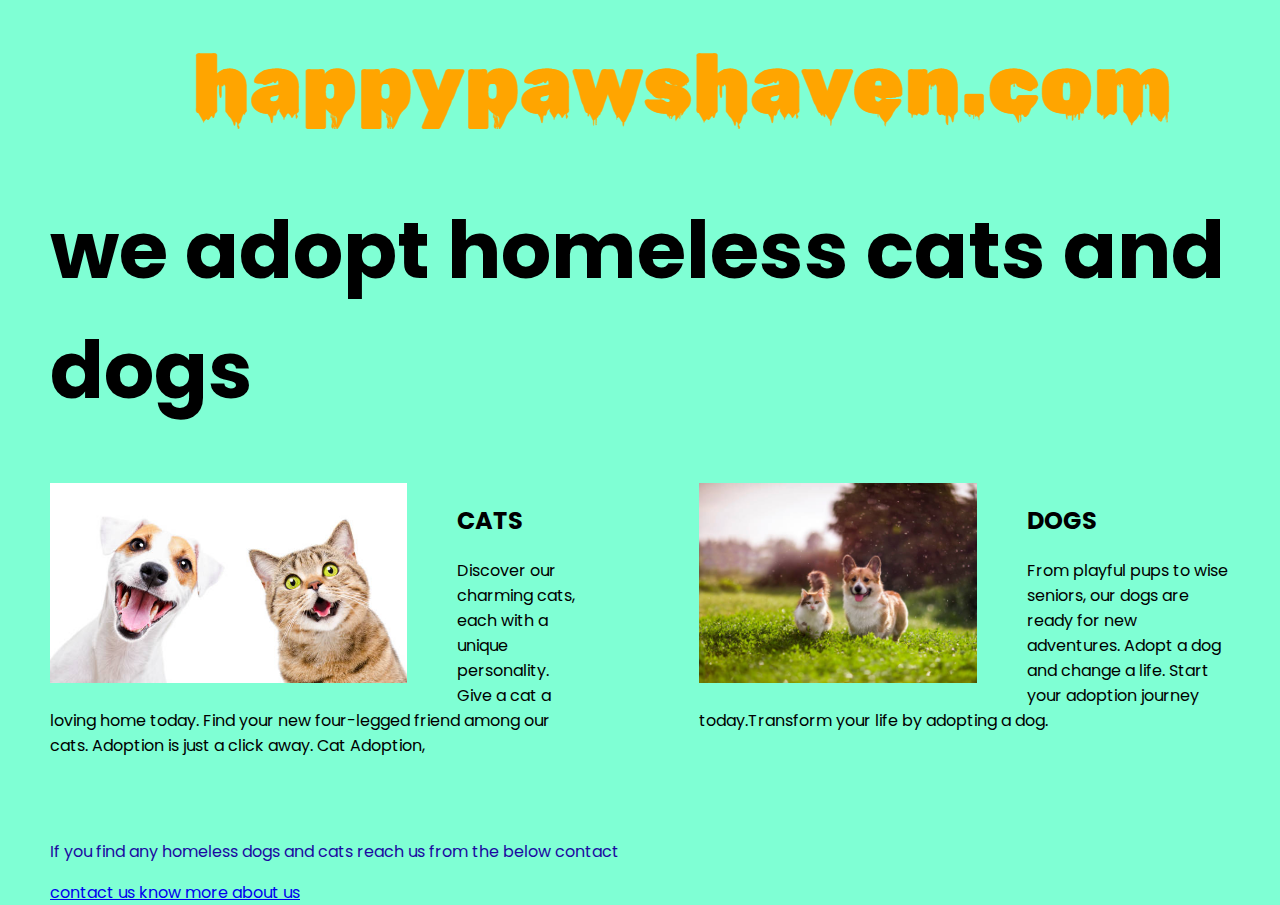
==== commit 5358c126: "Add files via upload" ====
--- a/index.html
+++ b/index.html
@@ -4,248 +4,39 @@
 <head>
   <meta charset="UTF-8">
   <meta name="viewport" content="width=device-width, initial-scale=1.0">
-  <title>TinDog</title>
-  <link href="https://cdn.jsdelivr.net/npm/bootstrap@5.3.2/dist/css/bootstrap.min.css" rel="stylesheet" integrity="sha384-T3c6CoIi6uLrA9TneNEoa7RxnatzjcDSCmG1MXxSR1GAsXEV/Dwwykc2MPK8M2HN" crossorigin="anonymous">
-  <link rel="stylesheet" href="./css/style.css">
+  <title>happypawsheaven</title>
+  <link rel="stylesheet" href="./solution.css">
+  <link rel="preconnect" href="https://fonts.googleapis.com">
+  <link rel="preconnect" href="https://fonts.gstatic.com" crossorigin>
+  <link href="https://fonts.googleapis.com/css2?family=Poppins:wght@400;700&display=swap" rel="stylesheet">
 </head>
 
 <body>
+  <div class="main">
+    <img class="logo" src="./assets/images/0000.png" alt="logo">
+    <h1>we adopt homeless cats and dogs</h1>
+    <div class="left card"><img class="tile-image" src="./assets/images/doga and cats 2.jpg" alt="hand and flower in water">
+      <h2 class="card-title">CATS</h2>
+      <p class="card-text">Discover our charming cats, each with a unique personality. Give a cat a loving home today.
 
-  <!-- Title -->
- <section id="title" class="gradient-background"> 
-  <div class="container col-xxl-8 px-4 pt-5">
-    <div class="row flex-lg-row-reverse align-items-center g-5 pt-5">
-      <div class="col-10 col-sm-8 col-lg-6">
-        <img src="./images/iphone.png" class="d-block mx-lg-auto img-fluid" alt="Bootstrap Themes"  height="200" loading="lazy">
-      </div>
-      <div class="col-lg-6">
-        <h1 class="display-5 fw-bold text-body-emphasis lh-1 mb-3">Meet new and interesting dogs nearby.</h1>
-        <div class="d-grid gap-2 d-md-flex justify-content-md-start">
-          <button type="button" class="btn btn-light btn-lg px-4 me-md-2">Download <svg xmlns="http://www.w3.org/2000/svg" width="16" height="16" fill="currentColor"
-            class="bi bi-apple mb-1" viewBox="0 0 16 16">
-<path
-              d="M11.182.008C11.148-.03 9.923.023 8.857 1.18c-1.066 1.156-.902 2.482-.878 2.516.024.034 1.52.087 2.475-1.258.955-1.345.762-2.391.728-2.43Zm3.314 11.733c-.048-.096-2.325-1.234-2.113-3.422.212-2.189 1.675-2.789 1.698-2.854.023-.065-.597-.79-1.254-1.157a3.692 3.692 0 0 0-1.563-.434c-.108-.003-.483-.095-1.254.116-.508.139-1.653.589-1.968.607-.316.018-1.256-.522-2.267-.665-.647-.125-1.333.131-1.824.328-.49.196-1.422.754-2.074 2.237-.652 1.482-.311 3.83-.067 4.56.244.729.625 1.924 1.273 2.796.576.984 1.34 1.667 1.659 1.899.319.232 1.219.386 1.843.067.502-.308 1.408-.485 1.766-.472.357.013 1.061.154 1.782.539.571.197 1.111.115 1.652-.105.541-.221 1.324-1.059 2.238-2.758.347-.79.505-1.217.473-1.282Z" />
-<path
-              d="M11.182.008C11.148-.03 9.923.023 8.857 1.18c-1.066 1.156-.902 2.482-.878 2.516.024.034 1.52.087 2.475-1.258.955-1.345.762-2.391.728-2.43Zm3.314 11.733c-.048-.096-2.325-1.234-2.113-3.422.212-2.189 1.675-2.789 1.698-2.854.023-.065-.597-.79-1.254-1.157a3.692 3.692 0 0 0-1.563-.434c-.108-.003-.483-.095-1.254.116-.508.139-1.653.589-1.968.607-.316.018-1.256-.522-2.267-.665-.647-.125-1.333.131-1.824.328-.49.196-1.422.754-2.074 2.237-.652 1.482-.311 3.83-.067 4.56.244.729.625 1.924 1.273 2.796.576.984 1.34 1.667 1.659 1.899.319.232 1.219.386 1.843.067.502-.308 1.408-.485 1.766-.472.357.013 1.061.154 1.782.539.571.197 1.111.115 1.652-.105.541-.221 1.324-1.059 2.238-2.758.347-.79.505-1.217.473-1.282Z" />
-</svg></button>
-          <button type="button" class="btn btn-outline-light btn-lg px-4">Download <svg xmlns="http://www.w3.org/2000/svg" width="16" height="16" fill="currentColor"
-            class="bi bi-google-play mb-1" viewBox="0 0 16 16">
-<path
-              d="M14.222 9.374c1.037-.61 1.037-2.137 0-2.748L11.528 5.04 8.32 8l3.207 2.96 2.694-1.586Zm-3.595 2.116L7.583 8.68 1.03 14.73c.201 1.029 1.36 1.61 2.303 1.055l7.294-4.295ZM1 13.396V2.603L6.846 8 1 13.396ZM1.03 1.27l6.553 6.05 3.044-2.81L3.333.215C2.39-.341 1.231.24 1.03 1.27Z" />
-</svg>
-</button>
-        </div>
-      </div>
-    </div>
-  </div>
- </section>
-
-
-
-  <!-- Features --> 
-  <div class="container mt-5">
-  <div class="row g-4 py-5 row-cols-1 row-cols-lg-3">
-    <div class="col d-flex align-items-start">
-      <div class="icon-square text-body-emphasis bg-body-secondary d-inline-flex align-items-center justify-content-center fs-4 flex-shrink-0 me-3">
-        <svg xmlns="http://www.w3.org/2000/svg" height="30" fill="currentColor" class="bi bi-check2-circle"
-              viewBox="0 0 16 16">
-<path
-                d="M2.5 8a5.5 5.5 0 0 1 8.25-4.764.5.5 0 0 0 .5-.866A6.5 6.5 0 1 0 14.5 8a.5.5 0 0 0-1 0 5.5 5.5 0 1 1-11 0z" />
-<path
-                d="M15.354 3.354a.5.5 0 0 0-.708-.708L8 9.293 5.354 6.646a.5.5 0 1 0-.708.708l3 3a.5.5 0 0 0 .708 0l7-7z" />
-</svg>
-
-      </div>
-      <div>
-        <h3 class="fs-2 text-body-emphasis">Easy To Use</h3>
-        <p>Paragraph of text beneath the heading to explain the heading. We'll add onto it with another sentence and probably just keep going until we run out of words.</p>
-
-        </a>
-      </div>
-    </div>
-    <div class="col d-flex align-items-start">
-      <div class="icon-square text-body-emphasis bg-body-secondary d-inline-flex align-items-center justify-content-center fs-4 flex-shrink-0 me-3">
-        <svg xmlns="http://www.w3.org/2000/svg" height="30" fill="currentColor" class="bi bi-mortarboard" viewBox="0 0 16 16">
-          <path d="M8.211 2.047a.5.5 0 0 0-.422 0l-7.5 3.5a.5.5 0 0 0 .025.917l7.5 3a.5.5 0 0 0 .372 0L14 7.14V13a1 1 0 0 0-1 1v2h3v-2a1 1 0 0 0-1-1V6.739l.686-.275a.5.5 0 0 0 .025-.917l-7.5-3.5ZM8 8.46 1.758 5.965 8 3.052l6.242 2.913L8 8.46Z"/>
-          <path d="M4.176 9.032a.5.5 0 0 0-.656.327l-.5 1.7a.5.5 0 0 0 .294.605l4.5 1.8a.5.5 0 0 0 .372 0l4.5-1.8a.5.5 0 0 0 .294-.605l-.5-1.7a.5.5 0 0 0-.656-.327L8 10.466 4.176 9.032Zm-.068 1.873.22-.748 3.496 1.311a.5.5 0 0 0 .352 0l3.496-1.311.22.748L8 12.46l-3.892-1.556Z"/>
-          </svg>
-      </div>
-      <div>
-        <h3 class="fs-2 text-body-emphasis">Featured title</h3>
-        <p>Paragraph of text beneath the heading to explain the heading. We'll add onto it with another sentence and probably just keep going until we run out of words.</p>
-        
-        </a>
-      </div>
-    </div>
-    <div class="col d-flex align-items-start">
-      <div class="icon-square text-body-emphasis bg-body-secondary d-inline-flex align-items-center justify-content-center fs-4 flex-shrink-0 me-3">
-        <svg xmlns="http://www.w3.org/2000/svg" height="30" fill="currentColor" class="bi bi-arrow-through-heart"
-              viewBox="0 0 16 16">
-<path fill-rule="evenodd"
-                d="M2.854 15.854A.5.5 0 0 1 2 15.5V14H.5a.5.5 0 0 1-.354-.854l1.5-1.5A.5.5 0 0 1 2 11.5h1.793l.53-.53c-.771-.802-1.328-1.58-1.704-2.32-.798-1.575-.775-2.996-.213-4.092C3.426 2.565 6.18 1.809 8 3.233c1.25-.98 2.944-.928 4.212-.152L13.292 2 12.147.854A.5.5 0 0 1 12.5 0h3a.5.5 0 0 1 .5.5v3a.5.5 0 0 1-.854.354L14 2.707l-1.006 1.006c.236.248.44.531.6.845.562 1.096.585 2.517-.213 4.092-.793 1.563-2.395 3.288-5.105 5.08L8 13.912l-.276-.182a21.86 21.86 0 0 1-2.685-2.062l-.539.54V14a.5.5 0 0 1-.146.354l-1.5 1.5Zm2.893-4.894A20.419 20.419 0 0 0 8 12.71c2.456-1.666 3.827-3.207 4.489-4.512.679-1.34.607-2.42.215-3.185-.817-1.595-3.087-2.054-4.346-.761L8 4.62l-.358-.368c-1.259-1.293-3.53-.834-4.346.761-.392.766-.464 1.845.215 3.185.323.636.815 1.33 1.519 2.065l1.866-1.867a.5.5 0 1 1 .708.708L5.747 10.96Z" />
-</svg>
-      </div>
-      <div>
-        <h3 class="fs-2 text-body-emphasis">Featured title</h3>
-        <p>Paragraph of text beneath the heading to explain the heading. We'll add onto it with another sentence and probably just keep going until we run out of words.</p>
+        Find your new four-legged friend among our cats. Adoption is just a click away.
        
-        </a>
-      </div>
-    </div>
-  </div>
-  </div>
- 
-  
-  
- 
-
-  </section>
-  <!-- Testimonial -->
-  <div class="p-5 text-center bg-body-tertiary">
-    <div class="container py-5">
-      <h2 class="text-body-emphasis">"I no longer have to sniff other dogs for love. I've found the hottest Corgi on TinDog. Woof."</h2>
-      <img class="profile-img mt-5" src="./images/dog-img.jpg">
-      <p class="col-lg-8 mx-auto lead mt-2">
-        banagalore ,Karnataka
-      </p>
-    </div>
-    <div class="container">
-      <div class="row">
-        <div class="col-lg-3 col-sm-12">
-          <img src="./images/techcrunch.png" height="30">
-        </div>
-        <div class="col-lg-3 col-sm-12">
-          <img src="./images/mashable.png" height="30">
-        </div>
-        <div class="col-lg-3 col-sm-12">
-          <img src="./images/bizinsider.png"height="30">
-        </div>
-        <div class="col-lg-3 col-sm-12">
-          <img src="./images/tnw.png" height="30">
-        </div>
-      </div>
-    </div>
-  </div>
-  <section id="testimonial">
-
-  </section>
-  <!-- Pricing -->
-  <div class="container">
-    <div class="pricing-header p-3 pb-md-4 mx-auto text-center">
-      <h1 class="display-4 fw-normal text-body-emphasis">A Plan for Every Dog's Needs</h1>
-      <p class="fs-5 text-body-secondary">Simple and affordable price plans for you and your dog.
-      </p>
+       Cat Adoption, </p>
     </div>
 
+    <div class="right card"><img class="tile-image" src="./assets/images/dongs and cats images.jpg" alt="metal structure">
+      <h2 class="card-title">DOGS</h2>
+      <p> From playful pups to wise seniors, our dogs are ready for new adventures. Adopt a dog and change a life.
 
-    <div class="row row-cols-1 row-cols-md-3 mb-3 text-center">
-      <div class="col">
-        <div class="card mb-4 rounded-3 shadow-sm">
-          <div class="card-header py-3">
-            <h4 class="my-0 fw-normal">Chihuahua</h4>
-          </div>
-          <div class="card-body">
-            <h1 class="card-title pricing-card-title">$0<small class="text-body-secondary fw-light">/mo</small></h1>
-            <ul class="list-unstyled mt-3 mb-4">
-              <li>5 Matches Per Day</li>
-              <li>10 Matches Per Day</li>
-              <li>unlimited app usage</li>
-              
-            </ul>
-            <button type="button" class="w-100 btn btn-lg btn-outline-primary">Sign up for free</button>
-          </div>
-        </div>
-      </div>
-      <div class="col">
-        <div class="card mb-4 rounded-3 shadow-sm">
-          <div class="card-header py-3">
-            <h4 class="my-0 fw-normal">Labrador</h4>
-          </div>
-          <div class="card-body">
-            <h1 class="card-title pricing-card-title">$15<small class="text-body-secondary fw-light">/mo</small></h1>
-            <ul class="list-unstyled mt-3 mb-4">
-              <li>Unlimited Matches</li>
-              <li>Unlimited messages</li>
-              <li>unlimited app usage</li>
-              
-            </ul>
-            <button type="button" class="w-100 btn btn-lg btn-dark">Get started</button>
-          </div>
-        </div>
-      </div>
-      <div class="col">
-        <div class="card mb-4 rounded-3 shadow-sm border-dark">
-          <div class="card-header py-3 text-bg-dark border-dark">
-            <h4 class="my-0 fw-normal">Mastiff</h4>
-          </div>
-          <div class="card-body">
-            <h1 class="card-title pricing-card-title">$29<small class="text-body-secondary fw-light">/mo</small></h1>
-            <ul class="list-unstyled mt-3 mb-4">
-              <li>Pirority Listing</li>
-              <li>Unlimited Matches & Messages</li>
-              <li>unlimited app usage</li>
-              
-            </ul>
-            <button type="button" class="w-100 btn btn-lg btn-dark">Contact us</button>
-          </div>
-        </div>
-      </div>
+        Start your adoption journey today.Transform your life by adopting a dog. </p>
     </div>
+
   </div>
-  
-  <section id="pricing">
-
-  </section>
-  <!-- Footer -->
-  <section id="footer" class="gradient-background">
-  <div class="container">
-    <footer class="row row-cols-1 row-cols-sm-2 row-cols-md-5 py-5 mt-5">
-      <div class="col mb-3">
-        
-        <p class="text-body-secondary">Created by NitishBamanalli</p>
-      </div>
-  
-      <div class="col mb-3">
-  
-      </div>
-  
-      <div class="col mb-3">
-        <h5>Section</h5>
-        <ul class="nav flex-column">
-          <li class="nav-item mb-2"><a href="#" class="nav-link p-0 text-body-secondary">Home</a></li>
-          <li class="nav-item mb-2"><a href="#" class="nav-link p-0 text-body-secondary">Features</a></li>
-          <li class="nav-item mb-2"><a href="#" class="nav-link p-0 text-body-secondary">Pricing</a></li>
-          <li class="nav-item mb-2"><a href="#" class="nav-link p-0 text-body-secondary">FAQs</a></li>
-          <li class="nav-item mb-2"><a href="#" class="nav-link p-0 text-body-secondary">About</a></li>
-        </ul>
-      </div>
-  
-      <div class="col mb-3">
-        <h5>Section</h5>
-        <ul class="nav flex-column">
-          <li class="nav-item mb-2"><a href="#" class="nav-link p-0 text-body-secondary">Home</a></li>
-          <li class="nav-item mb-2"><a href="#" class="nav-link p-0 text-body-secondary">Features</a></li>
-          <li class="nav-item mb-2"><a href="#" class="nav-link p-0 text-body-secondary">Pricing</a></li>
-          <li class="nav-item mb-2"><a href="#" class="nav-link p-0 text-body-secondary">FAQs</a></li>
-          <li class="nav-item mb-2"><a href="#" class="nav-link p-0 text-body-secondary">About</a></li>
-        </ul>
-      </div>
-  
-      <div class="col mb-3">
-        <h5>Section</h5>
-        <ul class="nav flex-column">
-          <li class="nav-item mb-2"><a href="#" class="nav-link p-0 text-body-secondary">Home</a></li>
-          <li class="nav-item mb-2"><a href="#" class="nav-link p-0 text-body-secondary">Features</a></li>
-          <li class="nav-item mb-2"><a href="#" class="nav-link p-0 text-body-secondary">Pricing</a></li>
-          <li class="nav-item mb-2"><a href="#" class="nav-link p-0 text-body-secondary">FAQs</a></li>
-          <li class="nav-item mb-2"><a href="#" class="nav-link p-0 text-body-secondary">About</a></li>
-        </ul>
-      </div>
-    </footer>
-  </div>
-  
-
-  </section>
+  <footer>
+    <p>If you find any homeless dogs and cats reach us from the below contact</p>
+    <a href="./public/contact.html">contact us    </a>
+    <a href="./public/about.html">know more about us</a>
+  </footer>
 </body>
 
 </html>--- a/solution.css
+++ b/solution.css
@@ -0,0 +1,72 @@
+body {
+  font-family: "Poppins", sans-serif;
+  margin: 50px 50px 0 50px;
+  display: flex;
+  flex-direction: column;
+  min-height: 95vh;
+}
+
+body{
+  background-color: aquamarine;
+}
+
+
+.main {
+  flex: 1;
+}
+
+h1 {
+  font-size: 5rem;
+}
+
+footer {
+  text-align: left;
+  color: rgb(27, 9, 160);
+}
+
+.tile-image {
+  height: 200px;
+  float: left;
+  margin-right: 50px;
+}
+
+.card {
+  width: 45%;
+}
+
+.left {
+  float: left;
+}
+
+.right {
+  float: right;
+}
+
+.creative {
+  color: midnightblue;
+}
+
+@media (max-width: 680px) {
+  .logo {
+    width: 100px;
+  }
+
+  h1 {
+    font-size: 3.5rem;
+    text-align: center;
+  }
+
+  .card {
+    width: 100%;
+    display: block;
+    margin-bottom: 30px;
+    text-align: justify;
+  }
+
+  .card img {
+    margin-bottom: 10px;
+    width: 100%;
+    display: inline;
+    object-fit: cover;
+  }
+}
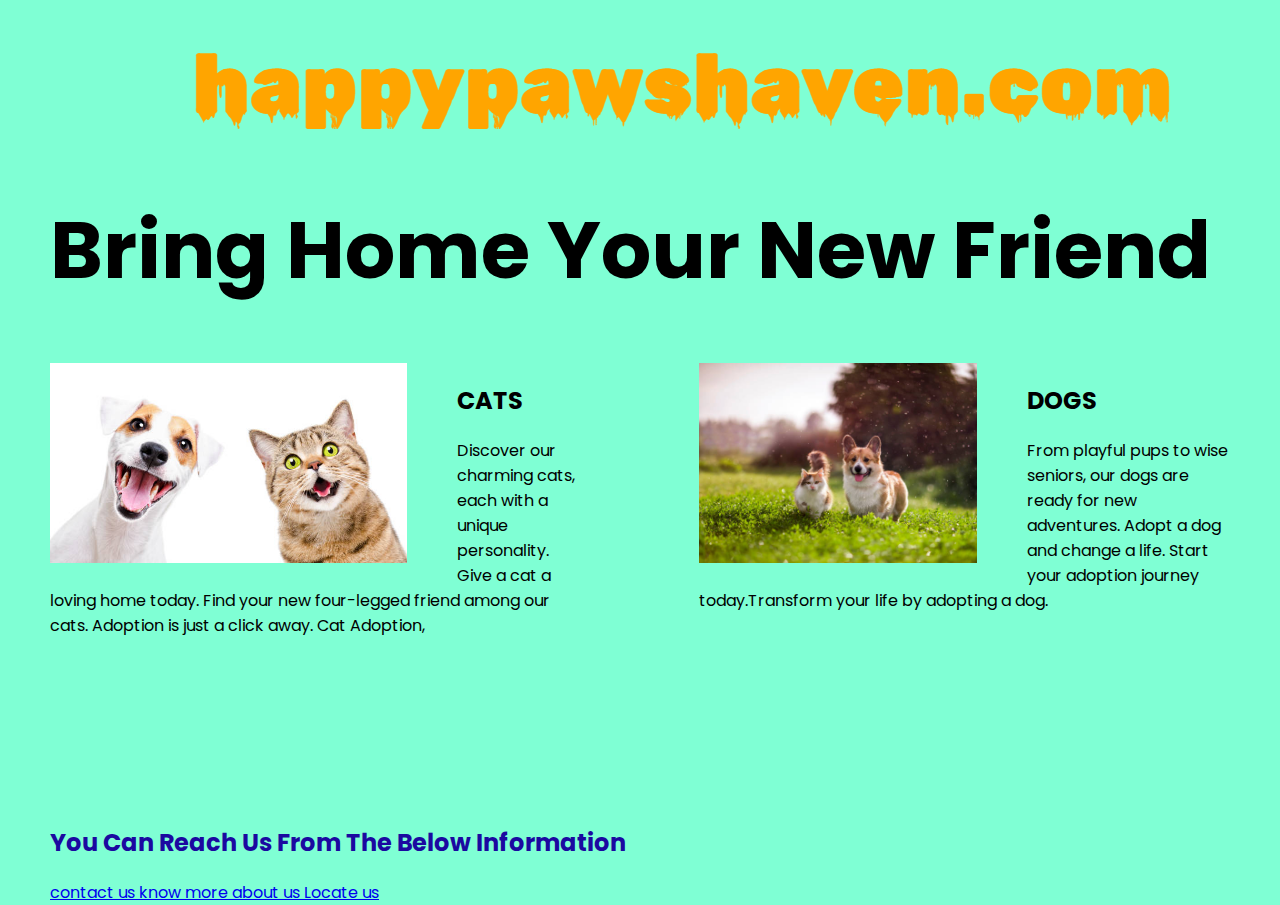
==== commit 5f3454d1: "Add files via upload" ====
--- a/index.html
+++ b/index.html
@@ -14,7 +14,7 @@
 <body>
   <div class="main">
     <img class="logo" src="./assets/images/0000.png" alt="logo">
-    <h1>we adopt homeless cats and dogs</h1>
+    <h1>Bring Home Your New Friend</h1>
     <div class="left card"><img class="tile-image" src="./assets/images/doga and cats 2.jpg" alt="hand and flower in water">
       <h2 class="card-title">CATS</h2>
       <p class="card-text">Discover our charming cats, each with a unique personality. Give a cat a loving home today.
@@ -33,9 +33,10 @@
 
   </div>
   <footer>
-    <p>If you find any homeless dogs and cats reach us from the below contact</p>
+    <h2>You Can Reach Us From The Below Information</h2>
     <a href="./public/contact.html">contact us    </a>
-    <a href="./public/about.html">know more about us</a>
+    <a href="./public/about.html">    know more about us         </a>
+    <a href="https://www.google.com/maps/@12.9038385,77.5070561,3a,75y,191.81h,85.15t/data=!3m6!1e1!3m4!1sSDF3cXrVJe7S6ugH0VqZqg!2e0!7i13312!8i6656?authuser=0&entry=ttu">      Locate us        </a>
   </footer>
 </body>
 
